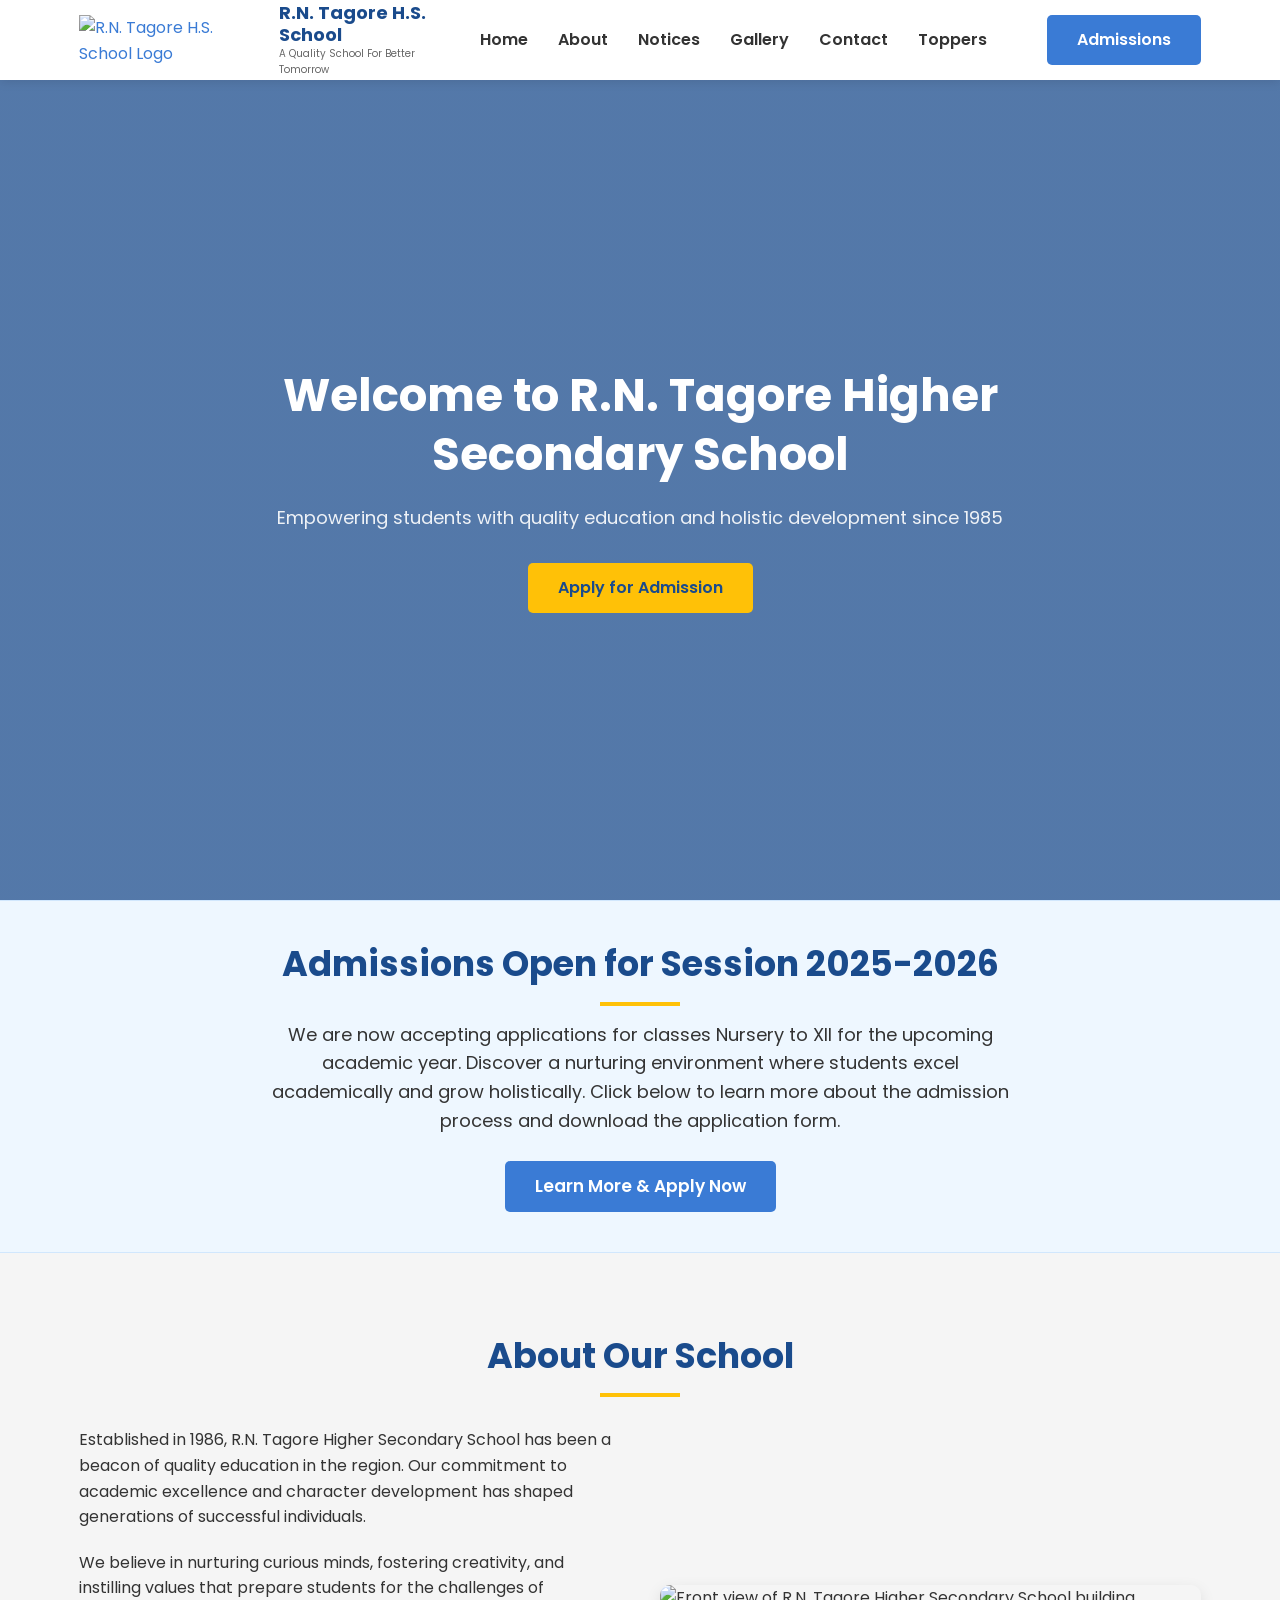
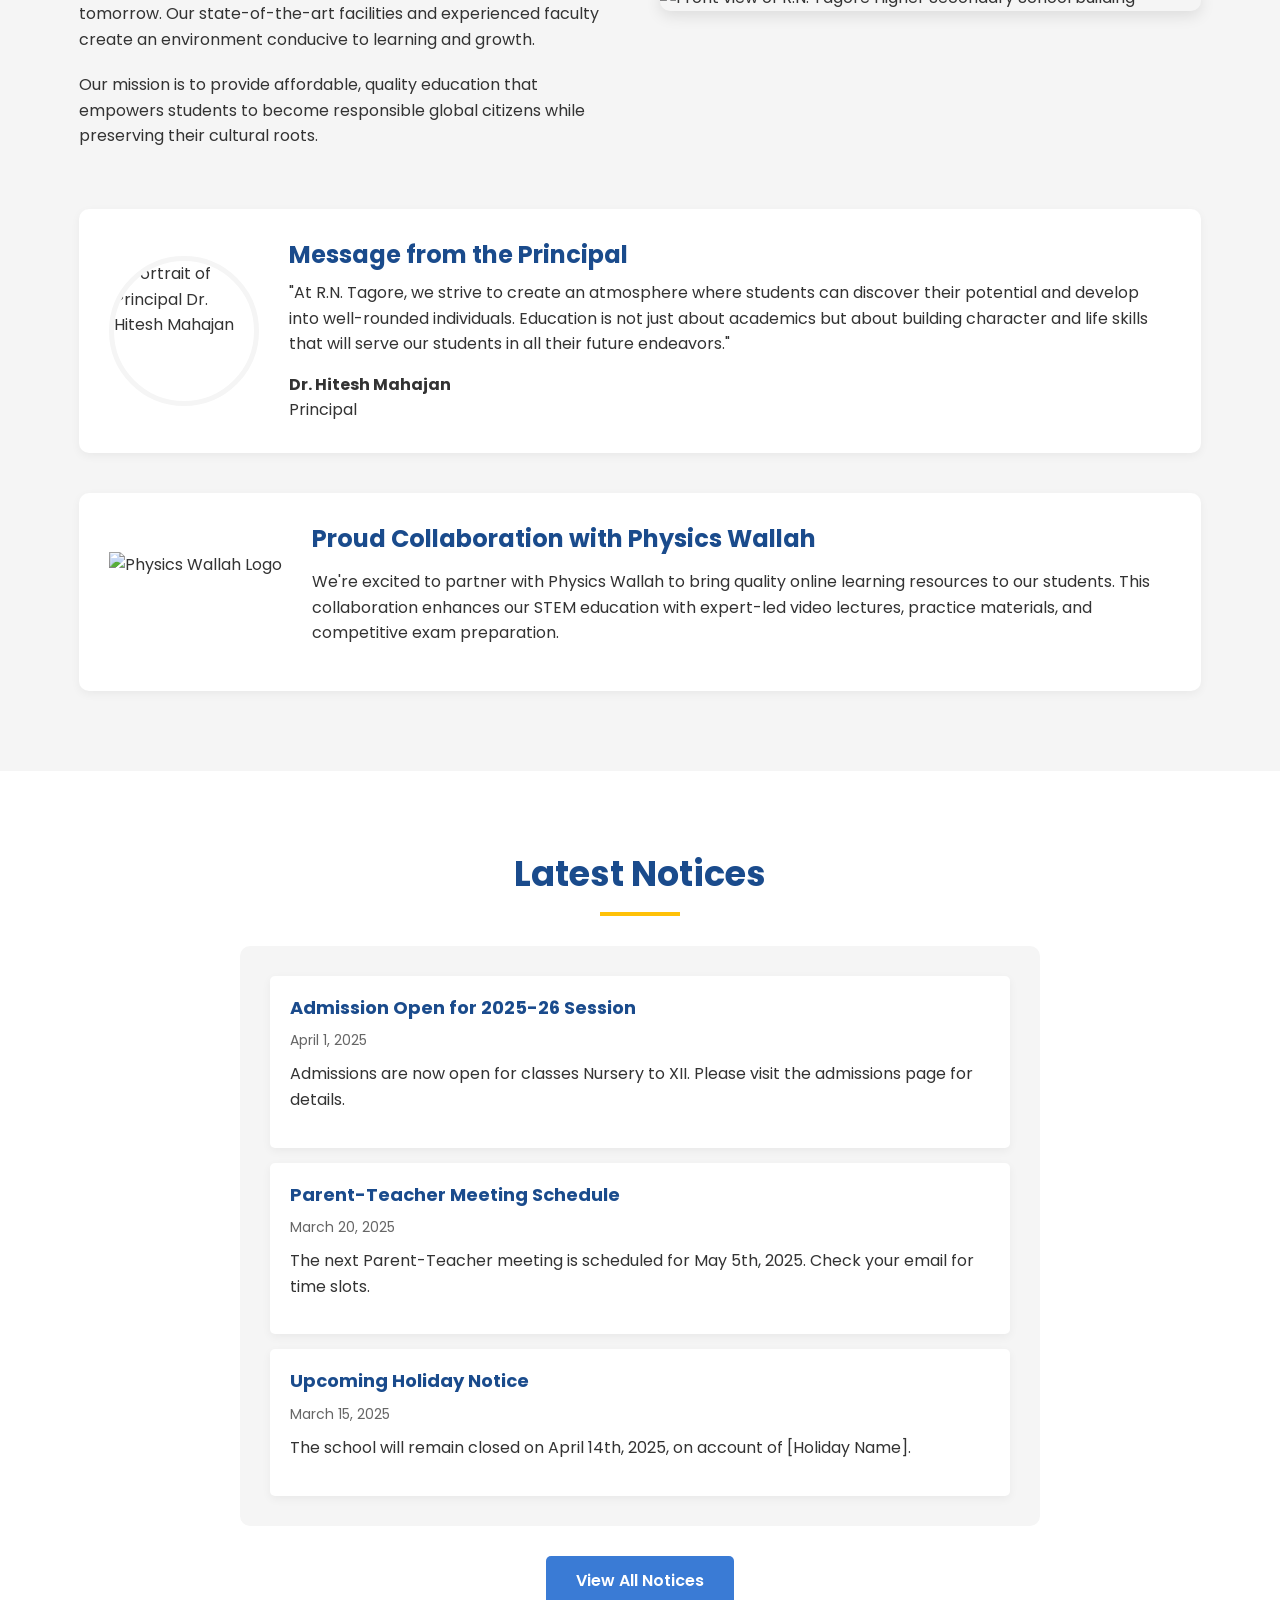
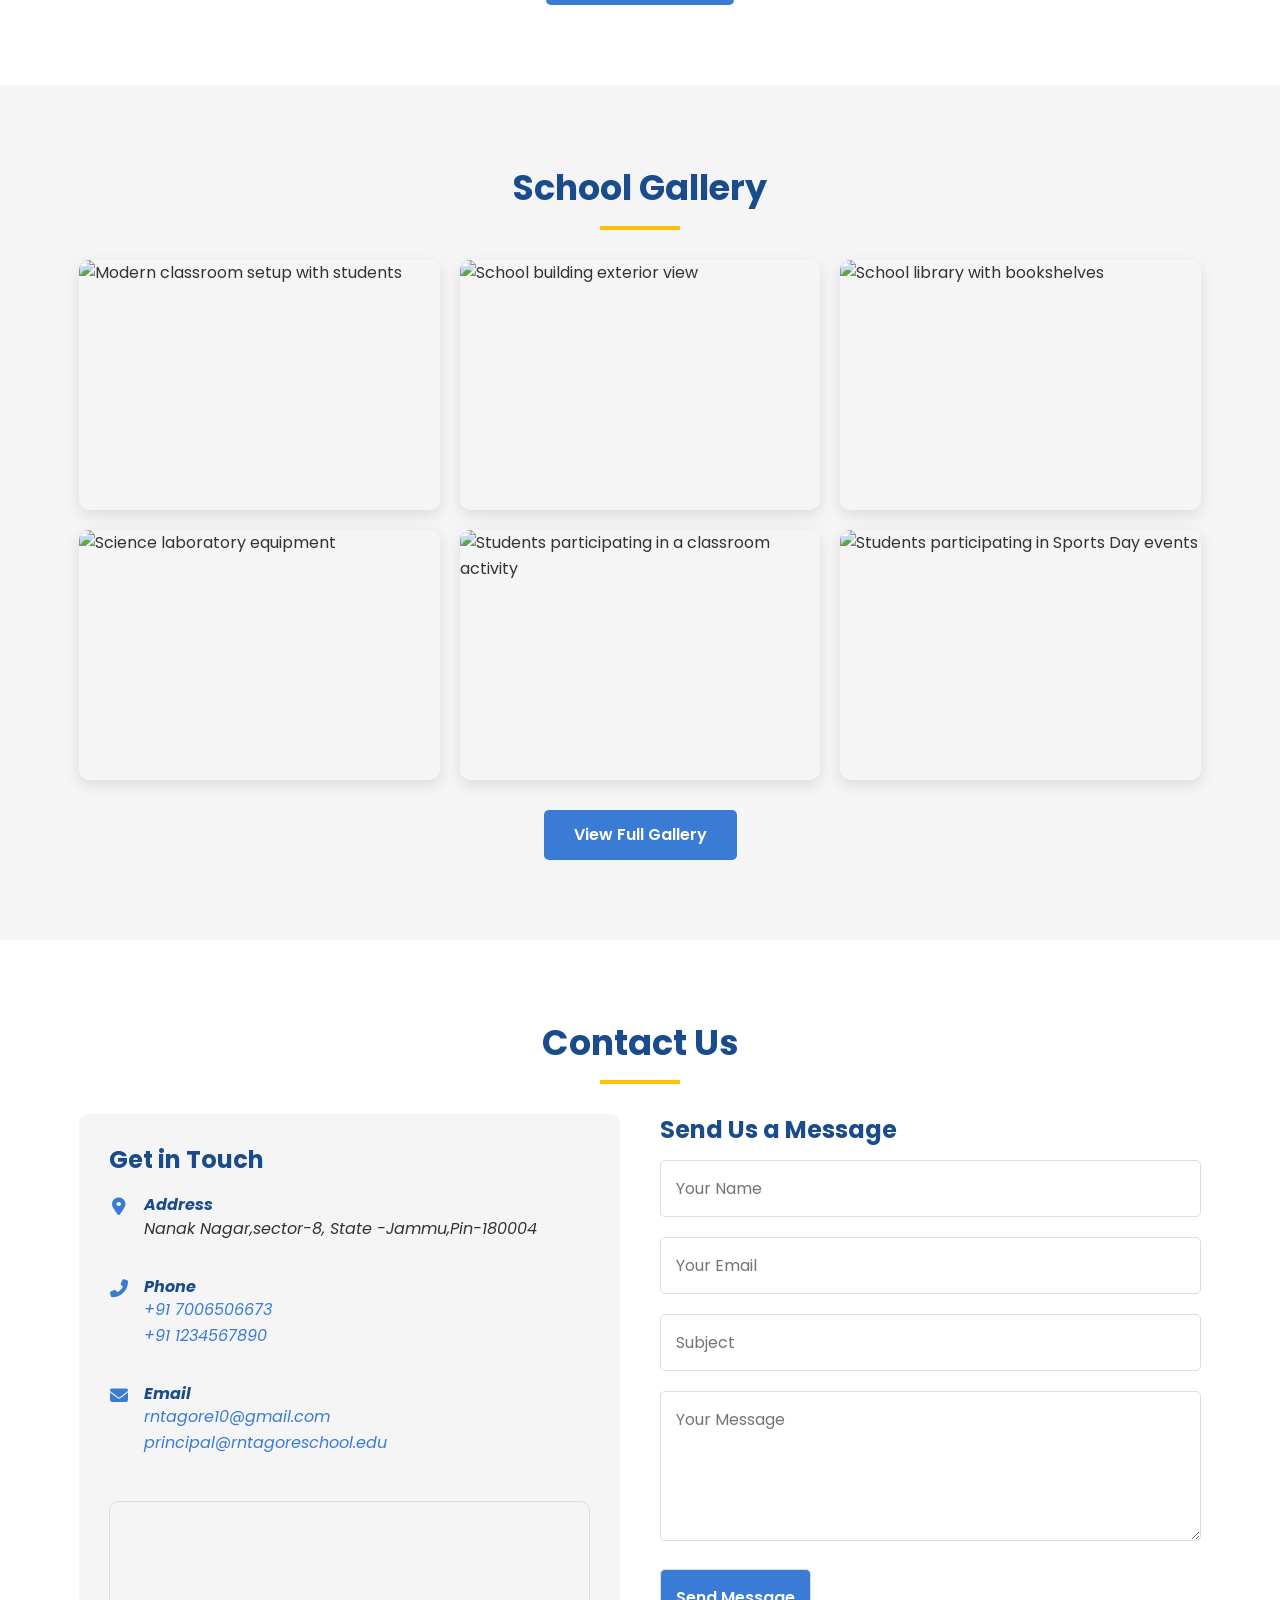
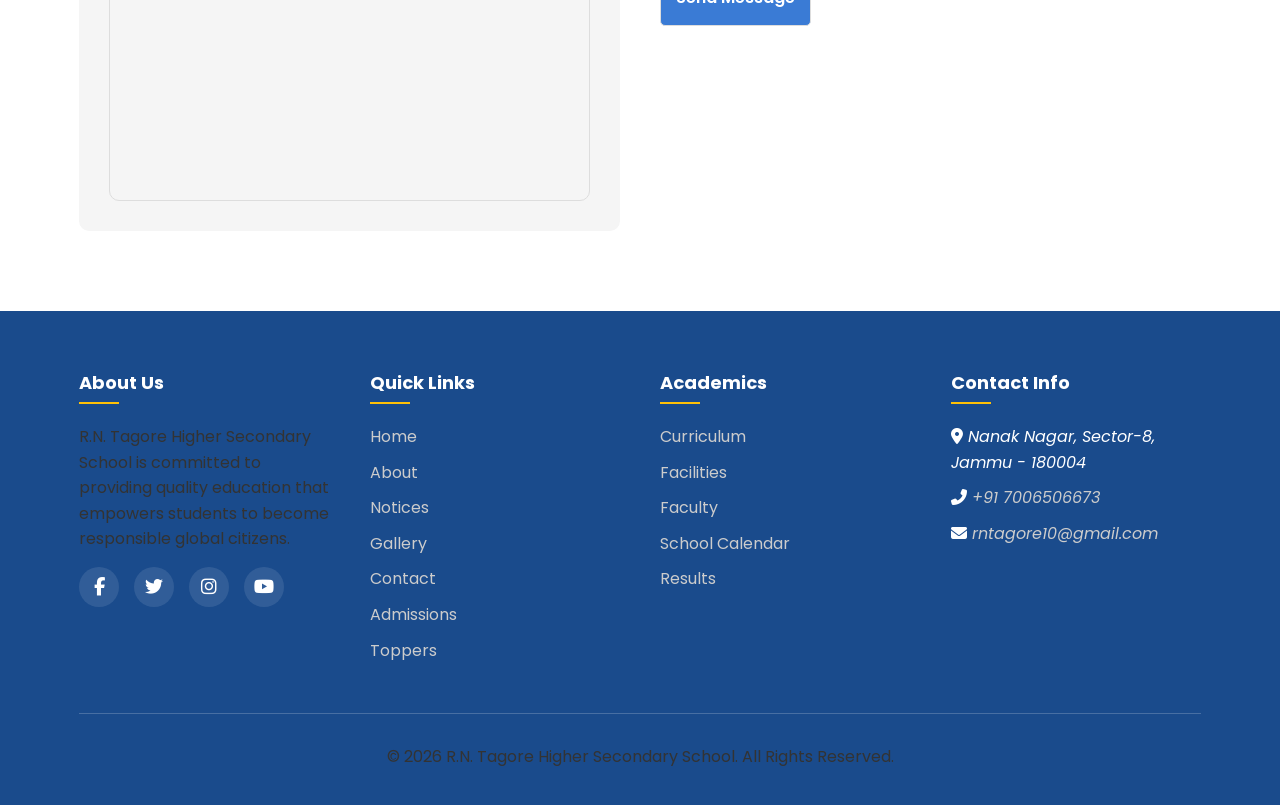
==== index.html @ 805e66be "Add files via upload" ====
<!DOCTYPE html>
<html lang="en">
<head>
    <meta charset="UTF-8">
    <meta name="viewport" content="width=device-width, initial-scale=1.0">
    <title>R.N. Tagore Higher Secondary School</title>
    <link rel="stylesheet" href="https://cdnjs.cloudflare.com/ajax/libs/font-awesome/6.4.0/css/all.min.css">
    <link rel="preconnect" href="https://fonts.googleapis.com">
    <link rel="preconnect" href="https://fonts.gstatic.com" crossorigin>
    <link href="https://fonts.googleapis.com/css2?family=Poppins:wght@400;600;700&display=swap" rel="stylesheet">
    <link rel="stylesheet" href="style.css">
    <link rel="shortcut icon" href="https://media-hosting.imagekit.io/09320f4d0ad84f25/rn%20tagore%20logo%202.o.png?Expires=1838483430&Key-Pair-Id=K2ZIVPTIP2VGHC&Signature=PdGQ1ljtS~a8gpczWKoe9NfKau2eJxP-pzIYO2veq6HGLycqNCPnJjX7n~dYt48BVP34l~kLGS8Hiwzvc75WG-xUyjmW~iCWuvsxVRlITjQirRdiyTeIazn91RwL0tDwMdJ85hxP37gp5d4k2hbjB7IjwJ5Gklgm32tkHiqCxt~4po4s6OlWfRWVdrxSJXkMOaGsi2ulh41KT-ZPPyGVP81lajEutHXlO1OrQeocvDp0nhQnGd-0Yb1peyDDt8SsJUtRY586mYPolBp7jvMSILv2ybMi6dJbvH6WIFO8zEtzDLrSscvsVejXSAGrm~9~EwzW7-EEn-YAmuCwFstZLg__" type="image/x-icon">
    <link rel="apple-touch-icon" href="https://media-hosting.imagekit.io/09320f4d0ad84f25/rn%20tagore%20logo%202.o.png?Expires=1838483430&Key-Pair-Id=K2ZIVPTIP2VGHC&Signature=PdGQ1ljtS~a8gpczWKoe9NfKau2eJxP-pzIYO2veq6HGLycqNCPnJjX7n~dYt48BVP34l~kLGS8Hiwzvc75WG-xUyjmW~iCWuvsxVRlITjQirRdiyTeIazn91RwL0tDwMdJ85hxP37gp5d4k2hbjB7IjwJ5Gklgm32tkHiqCxt~4po4s6OlWfRWVdrxSJXkMOaGsi2ulh41KT-ZPPyGVP81lajEutHXlO1OrQeocvDp0nhQnGd-0Yb1peyDDt8SsJUtRY586mYPolBp7jvMSILv2ybMi6dJbvH6WIFO8zEtzDLrSscvsVejXSAGrm~9~EwzW7-EEn-YAmuCwFstZLg__" sizes="180x180">
    <meta name="theme-color" content="#056fff">
    <meta name="description" content="R.N. Tagore Higher Secondary School - A Quality School For Better Tomorrow. Admissions open for session 2025-2026. Empowering students with quality education and holistic development since 1985.">
    <meta name="keywords" content="R.N. Tagore, Higher Secondary School, Admissions, Education, Quality School, Jammu, Holistic Development">
    <meta name="author" content="R.N. Tagore Higher Secondary School">
    <meta property="og:title" content="R.N. Tagore Higher Secondary School">
    <meta property="og:description" content="A Quality School For Better Tomorrow. Admissions open for session 2025-2026. Empowering students with quality education and holistic development since 1985.">

    <style>
        /* Optional: Add styles for the new admission section here or in style.css */
        .admission-open {
            background-color: #eef7ff; /* Light blue background */
            padding: 4rem 0;
            text-align: center;
            border-top: 1px solid #d1e7fd;
            border-bottom: 1px solid #d1e7fd;
        }
        .admission-open h2 {
            color: var(--primary-blue, #1a4b8c); /* Use CSS variable or fallback */
            margin-bottom: 1.5rem;
        }
        .admission-open p {
            font-size: 1.8rem;
            max-width: 75rem;
            margin-left: auto;
            margin-right: auto;
            margin-bottom: 2.5rem;
            color: #333;
            line-height: 1.6;
        }
        .admission-open .btn {
            /* Style button if needed, inherits from .btn */
            padding: 1.2rem 3rem;
            font-size: 1.7rem;
        }
    </style>
</head>
<body>
    <header class="header">
        <div class="container header-inner">
            <a href="school.html" class="logo" aria-label="R.N. Tagore H.S. School Homepage">
                <img src="https://media-hosting.imagekit.io/09320f4d0ad84f25/rn%20tagore%20logo%202.o.png?Expires=1838483430&Key-Pair-Id=K2ZIVPTIP2VGHC&Signature=PdGQ1ljtS~a8gpczWKoe9NfKau2eJxP-pzIYO2veq6HGLycqNCPnJjX7n~dYt48BVP34l~kLGS8Hiwzvc75WG-xUyjmW~iCWuvsxVRlITjQirRdiyTeIazn91RwL0tDwMdJ85hxP37gp5d4k2hbjB7IjwJ5Gklgm32tkHiqCxt~4po4s6OlWfRWVdrxSJXkMOaGsi2ulh41KT-ZPPyGVP81lajEutHXlO1OrQeocvDp0nhQnGd-0Yb1peyDDt8SsJUtRY586mYPolBp7jvMSILv2ybMi6dJbvH6WIFO8zEtzDLrSscvsVejXSAGrm~9~EwzW7-EEn-YAmuCwFstZLg__" alt="R.N. Tagore H.S. School Logo">
                <div class="logo-text">
                    <h1>R.N. Tagore H.S. School</h1>
                    <p>A Quality School For Better Tomorrow</p>
                </div>
            </a>
            <nav aria-label="Main Navigation">
                 <button class="mobile-menu-btn" id="mobile-menu-btn" aria-label="Toggle Menu" aria-expanded="false" aria-controls="nav-menu">
                     <i class="fas fa-bars"></i>
                 </button>
                 <ul id="nav-menu" role="menu">
                     <li role="none"><a href="index.html" role="menuitem">Home</a></li>
                     <li role="none"><a href="About.html" role="menuitem">About</a></li>
                     <li role="none"><a href="Notic.html" role="menuitem">Notices</a></li>
                     <li role="none"><a href="Gallery.html" role="menuitem">Gallery</a></li>
                     <li role="none"><a href="contact.html" role="menuitem">Contact</a></li>
                     <li role="none"><a href="topper.html" role="menuitem">Toppers</a></li>
                     <li role="none" class="nav-btn-li"><a href="Admission .html" class="btn nav-btn" role="menuitem">Admissions</a></li>
                     <li role="none" class="mobile-nav-btn" style="display: none;"><a href="Admission .html" class="btn" role="menuitem">Admissions</a></li>
                 </ul>
            </nav>
        </div>
    </header>

    <main>

        <section class="hero section" id="home">
             <div class="hero-content container">
                 <h1>Welcome to R.N. Tagore Higher Secondary School</h1>
                 <p>Empowering students with quality education and holistic development since 1985</p>
                  <a href="Admission .html" class="btn" style="background-color: #ffc107; color: #1a4b8c;">Apply for Admission</a>
             </div>
        </section>

        <section class="admission-open section" id="admission-info">
            <div class="container">
                <h2>Admissions Open for Session 2025-2026</h2>
                <p>
                    We are now accepting applications for classes Nursery to XII for the upcoming academic year. Discover a nurturing environment where students excel academically and grow holistically. Click below to learn more about the admission process and download the application form.
                </p>
                <a href="Admission .html" class="btn">Learn More & Apply Now</a>
                </div>
        </section>
        <section class="about section" id="about">
            <div class="container">
                <h2>About Our School</h2>
                <div class="about-content">
                    <div class="about-text">
                        <p>Established in 1986, R.N. Tagore Higher Secondary School has been a beacon of quality education in the region. Our commitment to academic excellence and character development has shaped generations of successful individuals.</p>
                        <p>We believe in nurturing curious minds, fostering creativity, and instilling values that prepare students for the challenges of tomorrow. Our state-of-the-art facilities and experienced faculty create an environment conducive to learning and growth.</p>
                        <p>Our mission is to provide affordable, quality education that empowers students to become responsible global citizens while preserving their cultural roots.</p>
                    </div>
                    <div class="about-img">
                        <img src="https://scontent.fixj2-1.fna.fbcdn.net/v/t39.30808-6/483104336_1114419983817939_3435804460071318655_n.jpg?stp=dst-jpg_s600x600_tt6&_nc_cat=102&ccb=1-7&_nc_sid=833d8c&_nc_ohc=cGc4rC9KohIQ7kNvwGADAEe&_nc_oc=AdmpGkrQ5PfLoS6A8ha25FYiG3PDd3fk3WmKyo0Sv-jBA2kG-tqdJdwT5iC4m8WQ-bw&_nc_zt=23&_nc_ht=scontent.fixj2-1.fna&_nc_gid=b7K9XSJowANbKHLiNJYMOA&oh=00_AYHm-GEyw32D2Hf8Clfulq0yeqpMEaP43JS8anvZfRUn8Q&oe=67F751EE" alt="Front view of R.N. Tagore Higher Secondary School building">
                    </div>
                </div>

                <div class="principal">
                     <figure class="principal-img">
                         <img src="https://media-hosting.imagekit.io/cd9d510130dd40fa/hitesh%20sir.png?Expires=1838483843&Key-Pair-Id=K2ZIVPTIP2VGHC&Signature=E4Hi24zZyn~[base64]~3dLljfXAxJOHODx4Z8Sgy3ub4IS7smRj3r9Ybb~HjMAxMawrkfBvfAA__" alt="Portrait of Principal Dr. Hitesh Mahajan">
                         </figure>
                    <div class="principal-info"> <h3>Message from the Principal</h3>
                         <blockquote> <p>"At R.N. Tagore, we strive to create an atmosphere where students can discover their potential and develop into well-rounded individuals. Education is not just about academics but about building character and life skills that will serve our students in all their future endeavors."</p>
                         </blockquote>
                         <figcaption> <strong>Dr. Hitesh Mahajan</strong><br>Principal
                         </figcaption>
                    </div>
                </div>

                <div class="physics-wallah">
                     <img src="https://media-hosting.imagekit.io/f8b75d3a9c3b49ff/pw.jpg?Expires=1838484150&Key-Pair-Id=K2ZIVPTIP2VGHC&Signature=KBSxvQHs19vLVpVz2y9b5Zk6Y9tCtsXs73JeCCRtzrAMElBF9Q8Yn2tZudwVyrILVB1bsyKPvkADmmlqO1icnNdSoJZtwMcobSmKA3wu-2izZjiR~ns8yCreproNmUTFAqF0KhTFck0Rn8XRRDjqGDZJWMjJg6XKJ92fvbam0tlvOp0GUjb~Xdyxk97GkW2E4aWyk7dVeT7Xx-MFtQzWPWxBZhTdSsl-oZnMLIrqM5jh5kWjkiA2UCgGI~BZ0nCIBZmBX~nbeCiCnJRDB15aD1YEyinaLzVkocRPfuwYC69JkvNNZ61yvTw0PuMMx78pKwplLkNHdUtSf2SoX~BBvw__" alt="Physics Wallah Logo">
                     <div class="pw-info"> <h3>Proud Collaboration with Physics Wallah</h3>
                         <p>We're excited to partner with Physics Wallah to bring quality online learning resources to our students. This collaboration enhances our STEM education with expert-led video lectures, practice materials, and competitive exam preparation.</p>
                     </div>
                </div>
            </div>
        </section>

        <section class="notices section" id="notices">
            <div class="container">
                <h2>Latest Notices</h2>
                <div class="notice-board">
                    <article class="notice-item">
                        <h3>Admission Open for 2025-26 Session</h3>
                        <time class="date" datetime="2025-04-01">April 1, 2025</time> <p>Admissions are now open for classes Nursery to XII. Please visit the admissions page for details.</p>
                    </article>
                    <article class="notice-item">
                        <h3>Parent-Teacher Meeting Schedule</h3>
                         <time class="date" datetime="2025-03-20">March 20, 2025</time> <p>The next Parent-Teacher meeting is scheduled for May 5th, 2025. Check your email for time slots.</p>
                    </article>
                    <article class="notice-item">
                        <h3>Upcoming Holiday Notice</h3>
                         <time class="date" datetime="2025-03-15">March 15, 2025</time> <p>The school will remain closed on April 14th, 2025, on account of [Holiday Name].</p> </article>
                </div>
                <div class="view-all">
                    <a href="Notic.html" class="btn">View All Notices</a>
                </div>
            </div>
        </section>

        <section class="gallery section" id="gallery">
            <div class="container">
                <h2>School Gallery</h2>
                <div class="gallery-grid">
                     <div class="gallery-item" data-src="https://scontent.fixj2-1.fna.fbcdn.net/v/t39.30808-6/486564548_1122972119629392_3543986199861524040_n.jpg?_nc_cat=111&ccb=1-7&_nc_sid=833d8c&_nc_ohc=MUcYwJZ0ahcQ7kNvwFezFek&_nc_oc=AdnZLSloa0B5boGGuGWoOcfq9xZiCuFWm6B0IP7s4-q2OHqzGQHjJU7mZMs-1xjyjWU&_nc_zt=23&_nc_ht=scontent.fixj2-1.fna&_nc_gid=7W-rXsn9P8x7UZTbmLSHOA&oh=00_AYHLN8n3tuMPx19HY7q_tj17KM0PtnohXB3zMSDwzuR1yQ&oe=67F7506D"> <img src="https://scontent.fixj2-1.fna.fbcdn.net/v/t39.30808-6/486564548_1122972119629392_3543986199861524040_n.jpg?_nc_cat=111&ccb=1-7&_nc_sid=833d8c&_nc_ohc=MUcYwJZ0ahcQ7kNvwFezFek&_nc_oc=AdnZLSloa0B5boGGuGWoOcfq9xZiCuFWm6B0IP7s4-q2OHqzGQHjJU7mZMs-1xjyjWU&_nc_zt=23&_nc_ht=scontent.fixj2-1.fna&_nc_gid=7W-rXsn9P8x7UZTbmLSHOA&oh=00_AYHLN8n3tuMPx19HY7q_tj17KM0PtnohXB3zMSDwzuR1yQ&oe=67F7506D" alt="Modern classroom setup with students">
                         <div class="overlay">
                             <i class="fas fa-search-plus" aria-hidden="true"></i>
                         </div>
                     </div>
                      <div class="gallery-item" data-src="https://scontent.fixj2-1.fna.fbcdn.net/v/t39.30808-6/483102541_1114424117150859_2501377575143789924_n.jpg?stp=cp6_dst-jpg_s600x600_tt6&_nc_cat=107&ccb=1-7&_nc_sid=833d8c&_nc_ohc=ZlG4NXG7g3cQ7kNvwFHtzEW&_nc_oc=AdmyoV0RHPvu2gJglE_rCkKFtdGIQX8uh1RfcD009m4zA2FJFI_AU5Zuhy6Tut6I73U&_nc_zt=23&_nc_ht=scontent.fixj2-1.fna&_nc_gid=YgJGyr374v4PpTzZA50asQ&oh=00_AYH3Quvo04W2BP8KeObLfkN9fXK48f158o8BZ1aR6BvRog&oe=67F72E75">
                         <img src="https://scontent.fixj2-1.fna.fbcdn.net/v/t39.30808-6/483102541_1114424117150859_2501377575143789924_n.jpg?stp=cp6_dst-jpg_s600x600_tt6&_nc_cat=107&ccb=1-7&_nc_sid=833d8c&_nc_ohc=ZlG4NXG7g3cQ7kNvwFHtzEW&_nc_oc=AdmyoV0RHPvu2gJglE_rCkKFtdGIQX8uh1RfcD009m4zA2FJFI_AU5Zuhy6Tut6I73U&_nc_zt=23&_nc_ht=scontent.fixj2-1.fna&_nc_gid=YgJGyr374v4PpTzZA50asQ&oh=00_AYH3Quvo04W2BP8KeObLfkN9fXK48f158o8BZ1aR6BvRog&oe=67F72E75" alt="School building exterior view">
                         <div class="overlay">
                             <i class="fas fa-search-plus" aria-hidden="true"></i>
                         </div>
                     </div>
                      <div class="gallery-item" data-src="https://scontent.fixj2-1.fna.fbcdn.net/v/t39.30808-6/484338523_1114420750484529_5839870191607933698_n.jpg?stp=dst-jpg_s600x600_tt6&_nc_cat=108&ccb=1-7&_nc_sid=833d8c&_nc_ohc=kHuQE8SFLNQQ7kNvwF6EKMc&_nc_oc=AdnFbTmcyT7p84YRkeaVjfxF4FzeBO1GUKCmjqtt4cCP66aiWGWXSZ0d5b6IVX8qA-I&_nc_zt=23&_nc_ht=scontent.fixj2-1.fna&_nc_gid=J2Hof4mQzANeX3ZGflmcew&oh=00_AYGMrcIn0mKPysCEm7RcjSnSCK4EG2nwiLWXMq7dFNdf9Q&oe=67F7295E">
                         <img src="https://scontent.fixj2-1.fna.fbcdn.net/v/t39.30808-6/484338523_1114420750484529_5839870191607933698_n.jpg?stp=dst-jpg_s600x600_tt6&_nc_cat=108&ccb=1-7&_nc_sid=833d8c&_nc_ohc=kHuQE8SFLNQQ7kNvwF6EKMc&_nc_oc=AdnFbTmcyT7p84YRkeaVjfxF4FzeBO1GUKCmjqtt4cCP66aiWGWXSZ0d5b6IVX8qA-I&_nc_zt=23&_nc_ht=scontent.fixj2-1.fna&_nc_gid=J2Hof4mQzANeX3ZGflmcew&oh=00_AYGMrcIn0mKPysCEm7RcjSnSCK4EG2nwiLWXMq7dFNdf9Q&oe=67F7295E" alt="School library with bookshelves">
                         <div class="overlay">
                             <i class="fas fa-search-plus" aria-hidden="true"></i>
                         </div>
                     </div>
                     <div class="gallery-item" data-src="https://scontent.fixj2-1.fna.fbcdn.net/v/t39.30808-6/484168166_1114254060501198_3825221764161098391_n.jpg?stp=dst-jpg_s600x600_tt6&_nc_cat=100&ccb=1-7&_nc_sid=833d8c&_nc_ohc=MvjpizgZ9IEQ7kNvwHGIcgk&_nc_oc=AdluNUowBNOa3zPTEWgmT0rmeuCeUau4cOy8araOMTmb8CU6nETiuHZjNxW5cBVeVeI&_nc_zt=23&_nc_ht=scontent.fixj2-1.fna&_nc_gid=b7K9XSJowANbKHLiNJYMOA&oh=00_AYHYZzJGXb0ZOfGKTlqw9C0X_s9_0_moiztyEQRubrgTEA&oe=67F74D08">
                         <img src="https://scontent.fixj2-1.fna.fbcdn.net/v/t39.30808-6/484168166_1114254060501198_3825221764161098391_n.jpg?stp=dst-jpg_s600x600_tt6&_nc_cat=100&ccb=1-7&_nc_sid=833d8c&_nc_ohc=MvjpizgZ9IEQ7kNvwHGIcgk&_nc_oc=AdluNUowBNOa3zPTEWgmT0rmeuCeUau4cOy8araOMTmb8CU6nETiuHZjNxW5cBVeVeI&_nc_zt=23&_nc_ht=scontent.fixj2-1.fna&_nc_gid=b7K9XSJowANbKHLiNJYMOA&oh=00_AYHYZzJGXb0ZOfGKTlqw9C0X_s9_0_moiztyEQRubrgTEA&oe=67F74D08" alt="Science laboratory equipment">
                         <div class="overlay">
                             <i class="fas fa-search-plus" aria-hidden="true"></i>
                         </div>
                     </div>
                     <div class="gallery-item" data-src="https://scontent.fixj2-1.fna.fbcdn.net/v/t39.30808-6/482359092_1113455753914362_8463800513410586688_n.jpg?stp=dst-jpg_s600x600_tt6&_nc_cat=105&ccb=1-7&_nc_sid=833d8c&_nc_ohc=HoHkC0o9oiAQ7kNvwEccdAD&_nc_oc=AdnIDiIeef4umAH5z5jOrl3b7z4ejLz-tW4oftXuWHkKkbzddE5ZT4OmJvdNgs0A0sg&_nc_zt=23&_nc_ht=scontent.fixj2-1.fna&_nc_gid=67lCitb2XxR8MFN720Z0OQ&oh=00_AYE99cLeI94Xks7YCdzyViRvlyLt9uw1kDsfOzTtyvzPEA&oe=67F73C4A">
                         <img src="https://scontent.fixj2-1.fna.fbcdn.net/v/t39.30808-6/482359092_1113455753914362_8463800513410586688_n.jpg?stp=dst-jpg_s600x600_tt6&_nc_cat=105&ccb=1-7&_nc_sid=833d8c&_nc_ohc=HoHkC0o9oiAQ7kNvwEccdAD&_nc_oc=AdnIDiIeef4umAH5z5jOrl3b7z4ejLz-tW4oftXuWHkKkbzddE5ZT4OmJvdNgs0A0sg&_nc_zt=23&_nc_ht=scontent.fixj2-1.fna&_nc_gid=67lCitb2XxR8MFN720Z0OQ&oh=00_AYE99cLeI94Xks7YCdzyViRvlyLt9uw1kDsfOzTtyvzPEA&oe=67F73C4A" alt="Students participating in a classroom activity">
                         <div class="overlay">
                             <i class="fas fa-search-plus" aria-hidden="true"></i>
                         </div>
                     </div>
                     <div class="gallery-item" data-src="https://scontent.fixj2-1.fna.fbcdn.net/v/t39.30808-6/483486193_1113283087264962_4788388131383733214_n.jpg?stp=dst-jpg_s600x600_tt6&_nc_cat=100&ccb=1-7&_nc_sid=833d8c&_nc_ohc=yqnd7AHZ4OQQ7kNvwG0zjm_&_nc_oc=AdldWYo2QyS6S0woZIHtoZwI9gaijkQmzPe3IpnKtR0IcEOdDQ5oyZTuvp8SE8DStbg&_nc_zt=23&_nc_ht=scontent.fixj2-1.fna&_nc_gid=Th7NFCBp6KLE9LEhG87b9g&oh=00_AYFn1udsWZoSwSd4HI573ynYlhFaykOE3kS4ADEklGZ-KQ&oe=67F72A7E">
                         <img src="https://scontent.fixj2-1.fna.fbcdn.net/v/t39.30808-6/483486193_1113283087264962_4788388131383733214_n.jpg?stp=dst-jpg_s600x600_tt6&_nc_cat=100&ccb=1-7&_nc_sid=833d8c&_nc_ohc=yqnd7AHZ4OQQ7kNvwG0zjm_&_nc_oc=AdldWYo2QyS6S0woZIHtoZwI9gaijkQmzPe3IpnKtR0IcEOdDQ5oyZTuvp8SE8DStbg&_nc_zt=23&_nc_ht=scontent.fixj2-1.fna&_nc_gid=Th7NFCBp6KLE9LEhG87b9g&oh=00_AYFn1udsWZoSwSd4HI573ynYlhFaykOE3kS4ADEklGZ-KQ&oe=67F72A7E" alt="Students participating in Sports Day events">
                         <div class="overlay">
                             <i class="fas fa-search-plus" aria-hidden="true"></i>
                         </div>
                     </div>
                </div>
                 <div class="view-all" style="margin-top: 3rem;"> <a href="Gallery.html" class="btn">View Full Gallery</a>
                </div>
            </div>
        </section>

        <div class="lightbox" id="lightbox" role="dialog" aria-modal="true" aria-hidden="true">
            <button class="lightbox-close" id="lightbox-close" aria-label="Close lightbox">
                <i class="fa-solid fa-xmark"></i> </button>
            <img id="lightbox-img" src="" alt="Enlarged gallery image">
        </div>

        <section class="contact section" id="contact">
            <div class="container">
                <h2>Contact Us</h2>
                <div class="contact-container">
                    <div class="contact-info">
                        <h3>Get in Touch</h3>
                        <address class="contact-details"> <div class="contact-item">
                             <i class="fas fa-map-marker-alt" aria-hidden="true"></i>
                             <div>
                                 <h4>Address</h4>
                                 <p>Nanak Nagar,sector-8, State -Jammu,Pin-180004</p>
                             </div>
                         </div>
                         <div class="contact-item">
                             <i class="fas fa-phone-alt" aria-hidden="true"></i>
                             <div>
                                 <h4>Phone</h4>
                                 <p><a href="tel:+917006506673">+91 7006506673</a><br><a href="tel:+911234567890">+91 1234567890</a></p>
                             </div>
                         </div>
                         <div class="contact-item">
                             <i class="fas fa-envelope" aria-hidden="true"></i>
                             <div>
                                 <h4>Email</h4>
                                  <p><a href="mailto:rntagore10@gmail.com">rntagore10@gmail.com</a><br><a href="mailto:principal@rntagoreschool.edu">principal@rntagoreschool.edu</a></p>
                             </div>
                         </div>
                        </address>
                         <div class="map">
                              <iframe
                                 src="https://www.google.com/maps/embed?pb=!1m18!1m12!1m3!1d3366.985960708798!2d74.87011471517665!3d32.69047038107555!2m3!1f0!2f0!3f0!3m2!1i1024!2i768!4f13.1!3m3!1m2!1s0x391e83f2344b8c1f%3A0x9f6d4ba592b8e5d8!2sRN%20Tagore%20Higher%20Secondary%20School!5e0!3m2!1sen!2sin!4v1678888888888!5m2!1sen!2sin" width="100%" height="300" style="border:0;"
                                 allowfullscreen=""
                                 loading="lazy"
                                 title="Location of R.N. Tagore H.S. School on Google Maps"
                                 referrerpolicy="no-referrer-when-downgrade">
                             </iframe>
                          </div>
                    </div>
                    <div class="contact-form">
                        <h3>Send Us a Message</h3>
                        <form id="contactForm" action="/path-to-your-form-handler" method="POST">
                             <div class="form-group">
                                 <label for="name" class="sr-only">Your Name</label>
                                 <input type="text" id="name" name="name" placeholder="Your Name" required>
                             </div>
                             <div class="form-group">
                                 <label for="email" class="sr-only">Your Email</label>
                                 <input type="email" id="email" name="email" placeholder="Your Email" required>
                             </div>
                             <div class="form-group">
                                 <label for="subject" class="sr-only">Subject</label>
                                 <input type="text" id="subject" name="subject" placeholder="Subject">
                             </div>
                             <div class="form-group">
                                  <label for="message" class="sr-only">Your Message</label>
                                 <textarea id="message" name="message" placeholder="Your Message" required></textarea>
                             </div>
                             <button type="submit" class="btn">Send Message</button>
                        </form>
                    </div>
                </div>
            </div>
        </section>

    </main>

    <footer>
        <div class="container">
            <div class="footer-content">
                 <div class="footer-column">
                     <h3>About Us</h3>
                     <p>R.N. Tagore Higher Secondary School is committed to providing quality education that empowers students to become responsible global citizens.</p>
                     <div class="social-links">
                         <a href="#" target="_blank" rel="noopener noreferrer" aria-label="Visit our Facebook page"><i class="fab fa-facebook-f" aria-hidden="true"></i></a>
                         <a href="#" target="_blank" rel="noopener noreferrer" aria-label="Visit our Twitter profile"><i class="fab fa-twitter" aria-hidden="true"></i></a>
                         <a href="#" target="_blank" rel="noopener noreferrer" aria-label="Visit our Instagram profile"><i class="fab fa-instagram" aria-hidden="true"></i></a>
                         <a href="#" target="_blank" rel="noopener noreferrer" aria-label="Visit our YouTube channel"><i class="fab fa-youtube" aria-hidden="true"></i></a>
                     </div>
                 </div>
                 <div class="footer-column">
                     <h3>Quick Links</h3>
                     <ul>
                         <li><a href="#home">Home</a></li>
                         <li><a href="#about">About</a></li>
                         <li><a href="#notices">Notices</a></li>
                         <li><a href="#gallery">Gallery</a></li>
                         <li><a href="#contact">Contact</a></li>
                          <li><a href="Admission .html">Admissions</a></li> <li><a href="topper.html">Toppers</a></li> </ul>
                 </div>
                 <div class="footer-column">
                     <h3>Academics</h3>
                     <ul>
                         <li><a href="#">Curriculum</a></li>
                         <li><a href="#">Facilities</a></li>
                         <li><a href="#">Faculty</a></li>
                         <li><a href="#">School Calendar</a></li>
                         <li><a href="results.html">Results</a></li> </ul>
                 </div>
                 <div class="footer-column">
                     <h3>Contact Info</h3>
                     <address>
                         <ul>
                              <li><i class="fas fa-map-marker-alt" aria-hidden="true"></i> Nanak Nagar, Sector-8, Jammu - 180004</li> <li><i class="fas fa-phone-alt" aria-hidden="true"></i> <a href="tel:+917006506673">+91 7006506673</a></li> <li><i class="fas fa-envelope" aria-hidden="true"></i> <a href="mailto:rntagore10@gmail.com">rntagore10@gmail.com</a></li> </ul>
                     </address>
                 </div>
            </div>
            <div class="copyright">
                 <p>© <span id="current-year">2025</span> R.N. Tagore Higher Secondary School. All Rights Reserved.</p>
            </div>
        </div>
    </footer>

    <button class="back-to-top" id="backToTop" aria-label="Back to top">
        <i class="fas fa-arrow-up" aria-hidden="true"></i>
    </button>

    <script src="first.js"></script>
    <script>
        // Ensure copyright year is updated
        document.getElementById('current-year').textContent = new Date().getFullYear();
    </script>
</body>
</html>
---- style.css ----
/* ===== Global Styles & Variables ===== */
:root {
    --primary-blue: #1a4b8c;
    --secondary-blue: #3a7bd5;
    --white: #ffffff;
    --light-gray: #f5f5f5;
    --dark-gray: #333333;
    --accent-yellow: #ffc107;
    --box-shadow: 0 5px 15px rgba(0, 0, 0, 0.1);
    --box-shadow-light: 0 3px 10px rgba(0, 0, 0, 0.05);
    --transition: all 0.3s ease-in-out;
    --border-radius: 0.5rem; /* Consistent border radius */
    --border-radius-lg: 1rem;
}

* {
    margin: 0;
    padding: 0;
    box-sizing: border-box;
}

html {
    font-size: 62.5%; /* 1rem = 10px (assuming default browser font size is 16px) */
    scroll-behavior: smooth;
}

body {
    font-family: 'Poppins', 'Segoe UI', Tahoma, Geneva, Verdana, sans-serif;
    line-height: 1.6;
    color: var(--dark-gray);
    background-color: var(--white);
    font-size: 1.6rem; /* Default body font size (16px) */
    overflow-x: hidden; /* Prevent horizontal scroll */
}

/* ===== Layout & Container ===== */
.container {
    width: 90%;
    max-width: 120rem; /* 1200px */
    margin: 0 auto;
    padding: 0 1.5rem; /* Consistent horizontal padding */
}

.section {
    padding: 8rem 0;
}

/* ===== Typography ===== */
h1, h2, h3, h4, h5, h6 {
    line-height: 1.3;
    font-weight: 700;
    color: var(--primary-blue);
}

h1 {
    font-size: clamp(3rem, 5vw, 4.5rem); /* Responsive font size */
    margin-bottom: 2rem;
}

h2 {
    font-size: clamp(2.8rem, 4vw, 3.5rem);
    margin-bottom: 3rem;
    text-align: center;
    position: relative;
}

/* Underline for Section Titles */
h2::after {
    content: '';
    display: block;
    width: 8rem; /* 80px */
    height: 0.4rem; /* 4px */
    background: var(--accent-yellow);
    margin: 1.5rem auto 0;
}

h3 {
    font-size: 2.4rem;
    margin-bottom: 1.5rem;
}

p {
    margin-bottom: 1.5rem;
    font-size: 1.6rem; /* Explicitly set base paragraph size */
    color: var(--dark-gray); /* Ensure consistent paragraph color */
}

a {
    color: var(--secondary-blue);
    text-decoration: none;
    transition: var(--transition);
}

a:hover {
    color: var(--primary-blue);
}

/* Basic focus style for accessibility */
a:focus-visible,
button:focus-visible,
input:focus-visible,
textarea:focus-visible {
    outline: 2px solid var(--secondary-blue);
    outline-offset: 2px;
    box-shadow: none; /* Override potential conflicting shadows */
}


/* ===== Buttons ===== */
.btn {
    display: inline-block;
    padding: 1.2rem 3rem;
    background: var(--secondary-blue);
    color: var(--white);
    border: none;
    border-radius: var(--border-radius);
    font-weight: 600;
    font-size: 1.6rem;
    text-decoration: none;
    cursor: pointer;
    transition: var(--transition);
    text-align: center;
}

.btn:hover,
.btn:focus {
    background: var(--primary-blue);
    transform: translateY(-3px);
    box-shadow: var(--box-shadow);
}

/* ===== Header & Navigation ===== */
.header {
    position: fixed;
    top: 0;
    left: 0;
    width: 100%;
    z-index: 1000;
    background: rgba(255, 255, 255, 0.98);
    box-shadow: 0 2px 10px rgba(0, 0, 0, 0.1);
    transition: var(--transition);
    height: 8rem; /* Fixed header height */
}

.header-inner {
    display: flex;
    justify-content: space-between;
    align-items: center;
    height: 100%; /* Take full height of .header */
}

.logo {
    display: flex;
    align-items: center;
    text-decoration: none; /* Ensure logo link has no underline */
}

.logo img {
    height: 5rem; /* 50px */
    margin-right: 1.5rem;
}

.logo-text h1 {
    font-size: 1.8rem;
    color: var(--primary-blue);
    margin: 0;
    line-height: 1.2;
}

.logo-text p {
    font-size: 1rem; /* 10px */
    color: #666;
    margin: 0;
}

nav {
    display: flex;
    align-items: center;
}

nav ul {
    display: flex;
    list-style: none;
    align-items: center; /* Align items vertically */
}

nav ul li {
    margin-left: 3rem; /* 30px */
}

nav ul li a {
    color: var(--dark-gray);
    font-weight: 600;
    font-size: 1.6rem;
    position: relative;
    padding-bottom: 0.5rem; /* Space for underline */
}

/* Underline animation for nav links */
nav ul li a::after {
    content: '';
    position: absolute;
    width: 0;
    height: 2px;
    background: var(--secondary-blue);
    bottom: 0;
    left: 0;
    transition: width 0.3s ease-in-out;
}

nav ul li a:hover::after,
nav ul li a:focus::after {
    width: 100%;
}

nav ul li a:hover,
nav ul li a:focus {
    color: var(--secondary-blue);
}

.nav-btn {
    margin-left: 3rem; /* Space between nav items and button */
}

.mobile-menu-btn {
    display: none; /* Hidden by default */
    font-size: 2.5rem;
    cursor: pointer;
    color: var(--primary-blue);
    background: none;
    border: none;
    padding: 0.5rem; /* Add some padding for easier clicking */
}

/* ===== Hero Section ===== */
.hero {
    min-height: calc(100vh - 8rem); /* Full viewport height minus header */
    display: flex;
    align-items: center;
    justify-content: center; /* Center content horizontally */
    text-align: center;
    color: var(--white);
    /* Ensure background image URL is correct and accessible */
    background:
        linear-gradient(rgba(26, 75, 140, 0.75), rgba(26, 75, 140, 0.75)),
        url('https://scontent.fixj2-1.fna.fbcdn.net/v/t39.30808-6/484168166_1114254060501198_3825221764161098391_n.jpg?stp=dst-jpg_s600x600_tt6&_nc_cat=100&ccb=1-7&_nc_sid=833d8c&_nc_ohc=MvjpizgZ9IEQ7kNvwHGIcgk&_nc_oc=AdluNUowBNOa3zPTEWgmT0rmeuCeUau4cOy8araOMTmb8CU6nETiuHZjNxW5cBVeVeI&_nc_zt=23&_nc_ht=scontent.fixj2-1.fna&_nc_gid=b7K9XSJowANbKHLiNJYMOA&oh=00_AYHYZzJGXb0ZOfGKTlqw9C0X_s9_0_moiztyEQRubrgTEA&oe=67F74D08') no-repeat center center/cover;
    background-attachment: fixed; /* Optional: Parallax effect */
    padding: 4rem 0; /* Add padding for content */
    margin-top: 8rem; /* Offset for fixed header */
}

.hero-content {
    max-width: 80rem; /* 800px */
    margin: 0 auto;
    animation: fadeInUp 1s ease forwards; /* Use forwards to keep state */
}

.hero h1 {
    color: var(--white); /* Ensure heading is white */
    animation: fadeInDown 1s ease forwards 0.2s; /* Delay slightly */
    opacity: 0; /* Start hidden for animation */
}

.hero p {
    font-size: 1.8rem;
    margin-bottom: 3rem;
    color: rgba(255, 255, 255, 0.9); /* Slightly less bright than h1 */
    animation: fadeInUp 1s ease forwards 0.4s; /* Delay slightly */
    opacity: 0; /* Start hidden for animation */
}

.hero .btn {
    animation: fadeIn 1.5s ease forwards 0.6s; /* Delay slightly */
    opacity: 0; /* Start hidden for animation */
}

/* ===== About Section ===== */
.about {
    background: var(--light-gray);
}

.about-content {
    display: grid;
    grid-template-columns: 1fr 1fr;
    gap: 4rem; /* 40px */
    align-items: center;
}

.about-text p {
    margin-bottom: 2rem; /* 20px */
}

.about-img {
    position: relative;
    border-radius: var(--border-radius-lg);
    overflow: hidden;
    box-shadow: var(--box-shadow);
    transition: var(--transition);
}

.about-img img {
    width: 100%;
    height: auto; /* Maintain aspect ratio */
    display: block;
    transition: transform 0.5s ease;
}

.about-img:hover {
    transform: translateY(-5px);
}

.about-img:hover img {
    transform: scale(1.05);
}

/* Principal & Partner Sections */
.principal, .physics-wallah {
    margin-top: 4rem; /* 40px */
    display: flex;
    align-items: center;
    background: var(--white);
    padding: 3rem;
    border-radius: var(--border-radius-lg);
    box-shadow: var(--box-shadow-light);
    gap: 3rem; /* Spacing between image and text */
}

.principal-img {
    width: 15rem; /* 150px */
    height: 15rem; /* 150px */
    border-radius: 50%;
    overflow: hidden;
    flex-shrink: 0; /* Prevent image from shrinking */
    border: 5px solid var(--light-gray);
}

.principal-img img {
    width: 100%;
    height: 100%;
    object-fit: cover;
}

.physics-wallah img {
    height: 8rem; /* 80px */
    flex-shrink: 0;
}

.principal-info h3, .physics-wallah-info h3 {
    margin-bottom: 1rem;
}

/* ===== Notices Section ===== */
.notices {
    background: var(--white);
}

.notice-board {
    background: var(--light-gray);
    padding: 3rem;
    border-radius: var(--border-radius-lg);
    max-width: 80rem; /* 800px */
    margin: 0 auto;
}

.notice-item {
    padding: 2rem;
    background: var(--white);
    margin-bottom: 1.5rem;
    border-radius: var(--border-radius);
    box-shadow: var(--box-shadow-light);
    transition: transform 0.3s ease, box-shadow 0.3s ease;
}

.notice-item:hover {
    transform: translateY(-5px);
    box-shadow: var(--box-shadow);
}

.notice-item:last-child {
    margin-bottom: 0;
}

.notice-item h3 {
    color: var(--primary-blue);
    margin-bottom: 1rem;
    font-size: 1.8rem; /* Adjust notice title size */
}

.notice-item .date {
    font-size: 1.4rem; /* 14px */
    color: #666;
    margin-bottom: 1rem;
    display: block; /* Make it block for spacing */
}

.view-all {
    text-align: center;
    margin-top: 3rem;
}

/* ===== Gallery Section ===== */
.gallery {
    background: var(--light-gray);
}

.gallery-grid {
    display: grid;
    /* Flexible grid: creates columns at least 300px wide, fitting as many as possible */
    grid-template-columns: repeat(auto-fit, minmax(30rem, 1fr));
    gap: 2rem; /* 20px */
}

.gallery-item {
    position: relative;
    border-radius: var(--border-radius-lg);
    overflow: hidden;
    box-shadow: var(--box-shadow);
    height: 25rem; /* 250px - Fixed height for consistency */
    cursor: pointer; /* Indicate clickable item */
    transition: var(--transition);
}

.gallery-item:hover {
     box-shadow: 0 8px 20px rgba(0, 0, 0, 0.15);
     transform: translateY(-5px);
}

.gallery-item img {
    width: 100%;
    height: 100%;
    object-fit: cover; /* Cover the area without distortion */
    display: block;
    transition: transform 0.5s ease;
}

.gallery-item:hover img {
    transform: scale(1.1);
}

/* Gallery Overlay */
.gallery-item .overlay {
    position: absolute;
    top: 0;
    left: 0;
    width: 100%;
    height: 100%;
    background: rgba(26, 75, 140, 0.7);
    display: flex;
    align-items: center;
    justify-content: center;
    opacity: 0;
    transition: opacity 0.3s ease-in-out;
}

.gallery-item:hover .overlay {
    opacity: 1;
}

.gallery-item .overlay i { /* Assuming you use FontAwesome or similar */
    color: white;
    font-size: 3rem; /* 30px */
}

/* ===== Lightbox (Basic Structure - Requires JS) ===== */
.lightbox {
    position: fixed;
    top: 0;
    left: 0;
    width: 100%;
    height: 100%;
    background: rgba(0, 0, 0, 0.85);
    z-index: 2000;
    display: none; /* Controlled by JS */
    align-items: center;
    justify-content: center;
    padding: 2rem;
    cursor: pointer; /* Close on click outside image */
}

.lightbox.active {
    display: flex;
}

.lightbox img {
    display: block;
    max-width: 90%;
    max-height: 90%;
    border-radius: var(--border-radius);
    box-shadow: 0 0 3rem rgba(0, 0, 0, 0.5);
    cursor: default; /* Don't close when clicking image itself */
}

.lightbox-close {
    position: absolute;
    top: 3rem;
    right: 3rem;
    color: var(--white);
    font-size: 3rem;
    cursor: pointer;
    line-height: 1;
    transition: var(--transition);
}
.lightbox-close:hover {
    transform: scale(1.2);
    color: var(--light-gray);
}

/* ===== Contact Section ===== */
.contact {
    background: var(--white);
}

.contact-container {
    display: grid;
    grid-template-columns: 1fr 1fr;
    gap: 4rem; /* 40px */
}

.contact-info {
    background: var(--light-gray);
    padding: 3rem;
    border-radius: var(--border-radius-lg);
}

.contact-info h3 {
    color: var(--primary-blue);
    margin-bottom: 2rem;
}

.contact-details {
    margin-bottom: 3rem;
}

.contact-item {
    display: flex;
    align-items: flex-start; /* Align icon top */
    margin-bottom: 2rem;
    gap: 1.5rem; /* Space between icon and text */
}

.contact-item i { /* Assuming FontAwesome */
    color: var(--secondary-blue);
    font-size: 1.8rem; /* 18px */
    margin-top: 0.3rem; /* Align icon nicely with text */
    width: 2rem; /* Fixed width for alignment */
    text-align: center;
}

.map {
    height: 30rem; /* 300px */
    margin-top: 3rem;
    border-radius: var(--border-radius-lg);
    overflow: hidden;
    border: 1px solid #ddd; /* Subtle border */
}

.map iframe {
    width: 100%;
    height: 100%;
    border: none;
}

/* Contact Form */
.contact-form input,
.contact-form textarea,
.contact-form button {
    width: 100%;
    padding: 1.5rem;
    margin-bottom: 2rem;
    border: 1px solid #ddd;
    border-radius: var(--border-radius);
    font-size: 1.6rem;
    font-family: inherit; /* Use body font */
}

.contact-form textarea {
    min-height: 15rem; /* 150px */
    resize: vertical; /* Allow vertical resize only */
}

.contact-form input:focus,
.contact-form textarea:focus {
    border-color: var(--secondary-blue);
    box-shadow: 0 0 0 2px rgba(58, 123, 213, 0.2);
}

.contact-form button {
    /* Inherits .btn styles, add specific overrides if needed */
    width: auto; /* Don't force button full width */
    cursor: pointer;
}

/* ===== Footer ===== */
footer {
    background: var(--primary-blue);
    color: var(--white);
    padding: 6rem 0 2rem;
}

.footer-content {
    display: grid;
    grid-template-columns: repeat(auto-fit, minmax(25rem, 1fr)); /* Responsive columns */
    gap: 4rem; /* Increased gap */
    margin-bottom: 4rem;
}

.footer-column h3 {
    color: var(--white);
    margin-bottom: 2rem;
    font-size: 1.8rem; /* Footer heading size */
    position: relative;
    padding-bottom: 1rem; /* Space for underline */
}
/* Optional underline for footer headings */
.footer-column h3::after {
    content: '';
    position: absolute;
    bottom: 0;
    left: 0;
    width: 4rem;
    height: 2px;
    background-color: var(--accent-yellow);
}


.footer-column ul {
    list-style: none;
}

.footer-column ul li {
    margin-bottom: 1rem;
}

.footer-column ul li a {
    color: #ccc; /* Lighter gray for links */
    text-decoration: none;
    transition: var(--transition);
}

.footer-column ul li a:hover,
.footer-column ul li a:focus {
    color: var(--white);
    padding-left: 0.5rem; /* Subtle indent on hover */
}

/* Social Links */
.social-links {
    display: flex;
    gap: 1.5rem; /* 15px */
    margin-top: 1.5rem; /* Space if below text */
}

.social-links a {
    display: flex;
    align-items: center;
    justify-content: center;
    width: 4rem; /* 40px */
    height: 4rem; /* 40px */
    background: rgba(255, 255, 255, 0.1);
    border-radius: 50%;
    color: var(--white);
    font-size: 1.8rem; /* Icon size */
    transition: var(--transition);
}

.social-links a:hover,
.social-links a:focus {
    background: var(--accent-yellow);
    color: var(--primary-blue);
    transform: translateY(-3px);
}

.copyright {
    text-align: center;
    padding-top: 3rem; /* Increased padding */
    margin-top: 4rem; /* Separator margin */
    border-top: 1px solid rgba(255, 255, 255, 0.2); /* More visible border */
    font-size: 1.4rem; /* 14px */
    color: #ccc;
}

/* ===== Back to Top Button ===== */
.back-to-top {
    position: fixed;
    bottom: 3rem; /* 30px */
    right: 3rem; /* 30px */
    width: 5rem; /* 50px */
    height: 5rem; /* 50px */
    background: var(--secondary-blue);
    color: var(--white);
    border-radius: 50%;
    display: flex;
    align-items: center;
    justify-content: center;
    font-size: 2rem; /* Icon size */
    cursor: pointer;
    opacity: 0;
    visibility: hidden;
    transition: all 0.4s ease-in-out; /* Smoother transition */
    z-index: 999;
    border: none; /* Remove potential default button border */
}

.back-to-top.active {
    opacity: 1;
    visibility: visible;
}

.back-to-top:hover,
.back-to-top:focus {
    background: var(--primary-blue);
    transform: scale(1.1); /* Add scale effect */
}

/* ===== Animations ===== */
@keyframes fadeIn {
    from { opacity: 0; }
    to { opacity: 1; }
}

@keyframes fadeInDown {
    from {
        opacity: 0;
        transform: translateY(-3rem); /* Use rem */
    }
    to {
        opacity: 1;
        transform: translateY(0);
    }
}

@keyframes fadeInUp {
    from {
        opacity: 0;
        transform: translateY(3rem); /* Use rem */
    }
    to {
        opacity: 1;
        transform: translateY(0);
    }
}


/* ===== Responsive Styles ===== */

/* Tablet Landscape & Small Desktop (max-width: 1200px) */
@media (max-width: 1200px) {
    .container {
        width: 95%; /* Slightly more width usage */
    }
}

/* Tablet Portrait (max-width: 992px) */
@media (max-width: 992px) {
    html {
        font-size: 60%; /* Adjust base font size */
    }

    .about-content,
    .contact-container {
        grid-template-columns: 1fr; /* Stack columns */
    }

    .about-img {
        order: -1; /* Move image above text on smaller screens */
        margin-bottom: 3rem;
    }

     .contact-info {
        margin-bottom: 3rem; /* Add space when stacked */
    }
}

/* Mobile Landscape & Tablet Small (max-width: 768px) */
@media (max-width: 768px) {
    html {
        font-size: 58%; /* Further adjust base font size */
    }

    .section {
        padding: 6rem 0; /* Reduce section padding */
    }

    .header {
        height: 7rem; /* Slightly smaller header */
    }
    .hero {
        margin-top: 7rem;
        min-height: calc(100vh - 7rem);
    }

    .mobile-menu-btn {
        display: block; /* Show hamburger icon */
        z-index: 1002; /* Ensure it's above the slide-in menu initially */
        position: relative; /* Needed for z-index */
    }

    nav .nav-btn {
         display: none; /* Hide desktop CTA button */
    }

    nav ul {
        position: fixed;
        top: 0; /* Align to top */
        left: 0;
        width: 80%; /* Don't take full width */
        max-width: 320px; /* Max width for the menu */
        height: 100vh;
        background: var(--white);
        flex-direction: column;
        align-items: flex-start; /* Align text left */
        justify-content: flex-start; /* Start content from top */
        padding: 10rem 3rem 3rem; /* Adjust padding (top for header offset) */
        box-shadow: 5px 0 15px rgba(0, 0, 0, 0.1);
        transform: translateX(-105%); /* Start fully off-screen */
        transition: transform 0.4s ease-in-out;
        z-index: 1001; /* Below hamburger button initially */
        overflow-y: auto; /* Allow scrolling if menu is long */
    }

    nav ul.active {
        transform: translateX(0); /* Slide in */
    }

    nav ul li {
        margin: 0 0 2rem 0; /* Vertical spacing, remove left margin */
        width: 100%; /* Make list items take full width */
    }

     nav ul li a {
        font-size: 1.8rem; /* Larger font size for mobile menu */
        display: block; /* Make links block-level for full width tap area */
        padding: 1rem 0; /* Add vertical padding */
    }
    nav ul li a::after {
       display: none; /* Hide underline animation on mobile */
    }

    /* Optional: Add mobile CTA button inside menu */
     nav ul .mobile-nav-btn {
         display: block;
         margin-top: 3rem;
         text-align: center;
     }
     nav ul .mobile-nav-btn .btn {
         width: 100%; /* Full width button */
     }


    .principal, .physics-wallah {
        flex-direction: column;
        text-align: center;
    }

    .principal-img {
        margin-right: 0;
        margin-bottom: 2rem;
    }

     .physics-wallah img {
        margin-right: 0;
        margin-bottom: 2rem;
    }

    .gallery-grid {
        grid-template-columns: repeat(auto-fit, minmax(25rem, 1fr)); /* Smaller min size */
    }

    .footer-content {
         grid-template-columns: repeat(auto-fit, minmax(20rem, 1fr)); /* Smaller min size */
         gap: 3rem;
    }
}

/* Mobile Portrait (max-width: 576px) */
@media (max-width: 576px) {
    html {
        font-size: 55%; /* Smallest base font size */
    }

    .container {
        width: 90%;
        padding: 0 1rem; /* Reduce horizontal padding */
    }

    .section {
        padding: 5rem 0;
    }

    .hero h1 {
        font-size: 3rem; /* Adjust hero heading */
    }
    .hero p {
        font-size: 1.6rem; /* Adjust hero paragraph */
    }

    h2 {
        font-size: 2.6rem; /* Adjust section heading */
    }

    .back-to-top {
        width: 4.5rem;
        height: 4.5rem;
        font-size: 1.8rem;
        right: 1.5rem;
        bottom: 1.5rem;
    }

    .contact-form button {
        width: 100%; /* Make button full width on small screens */
    }

}
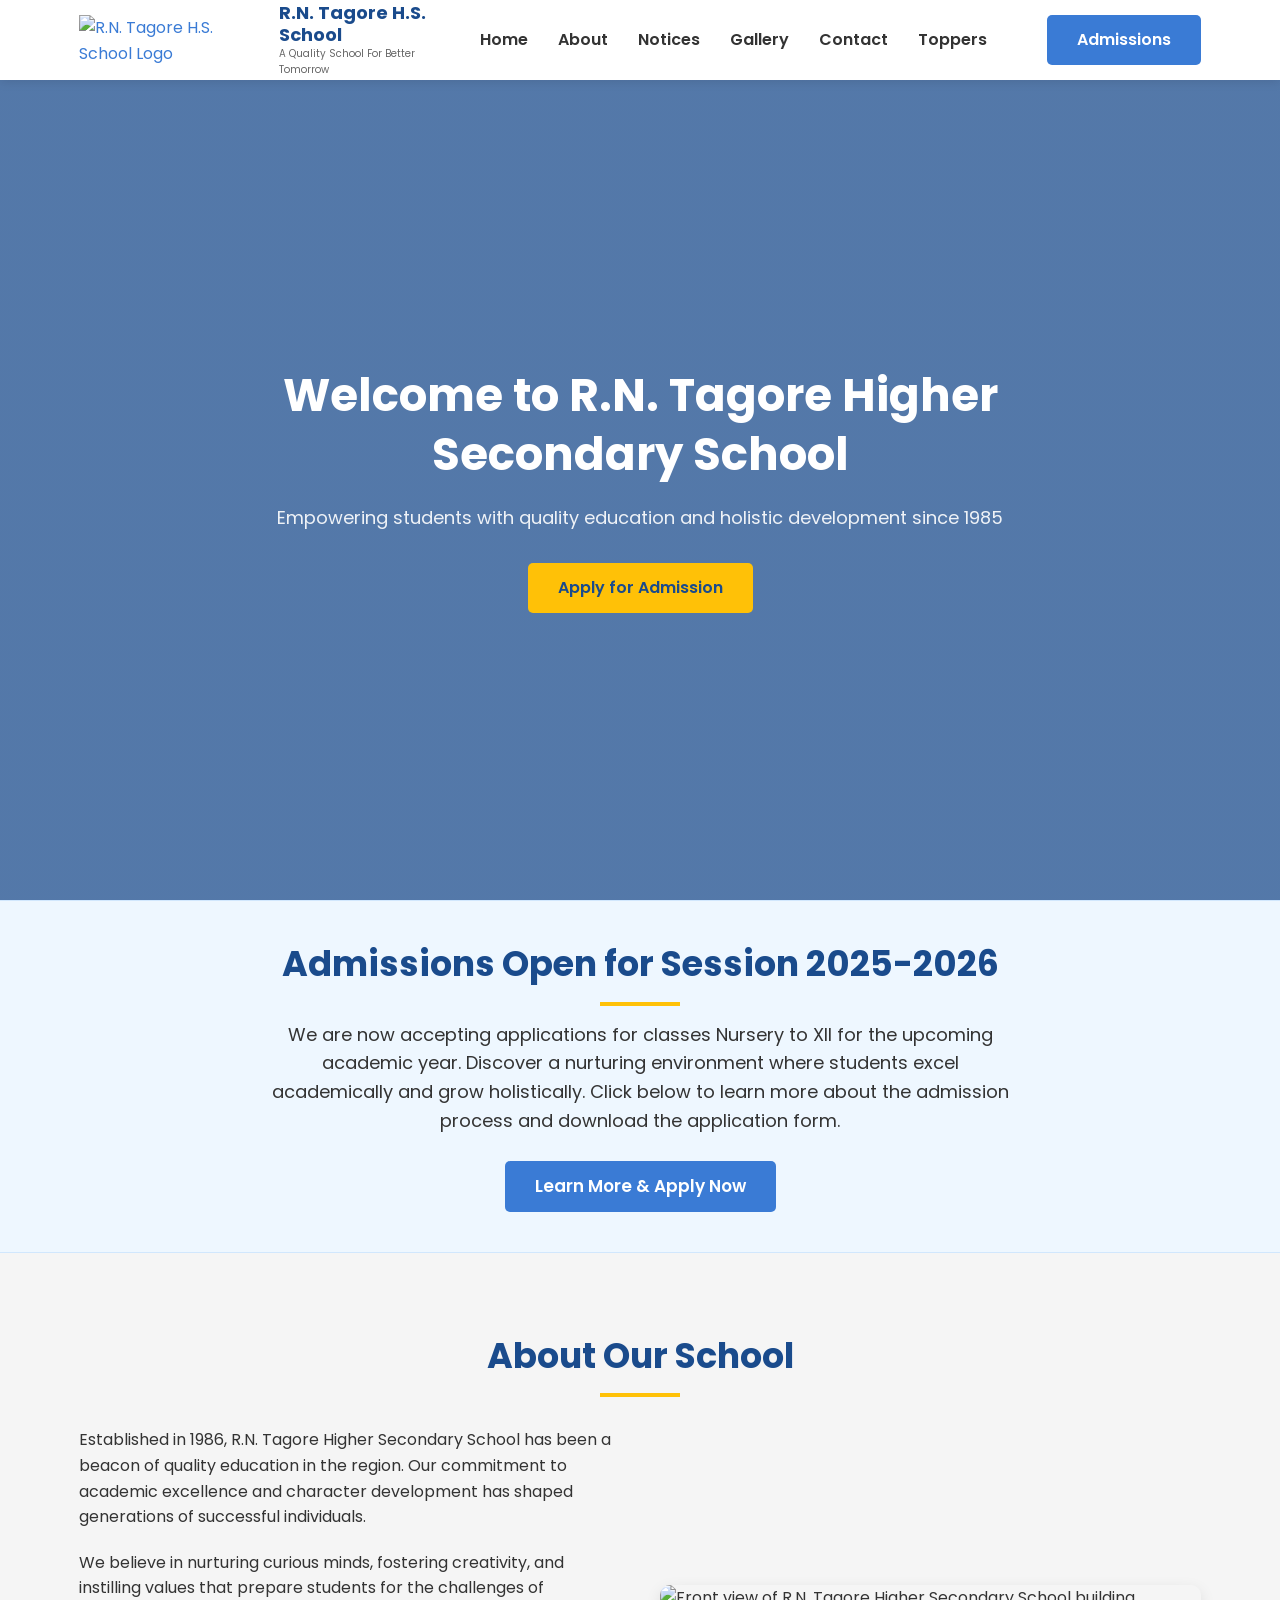
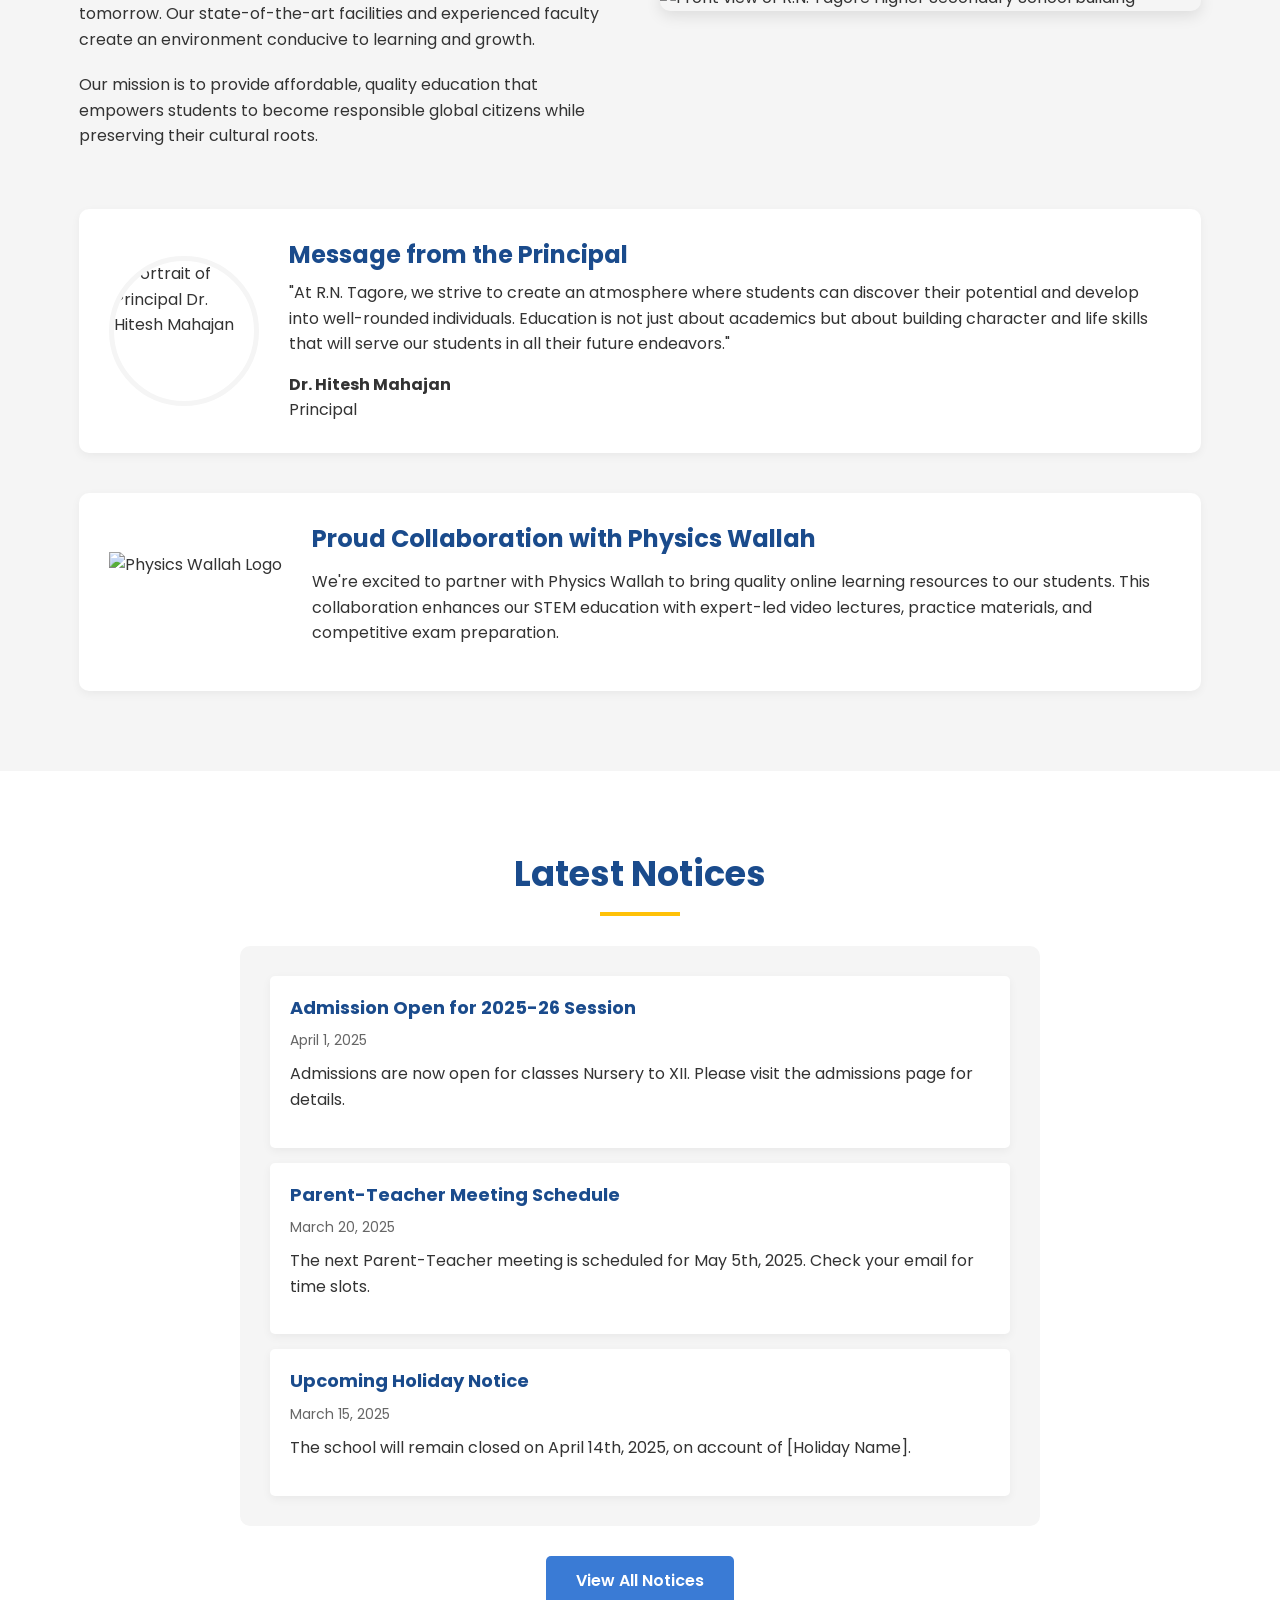
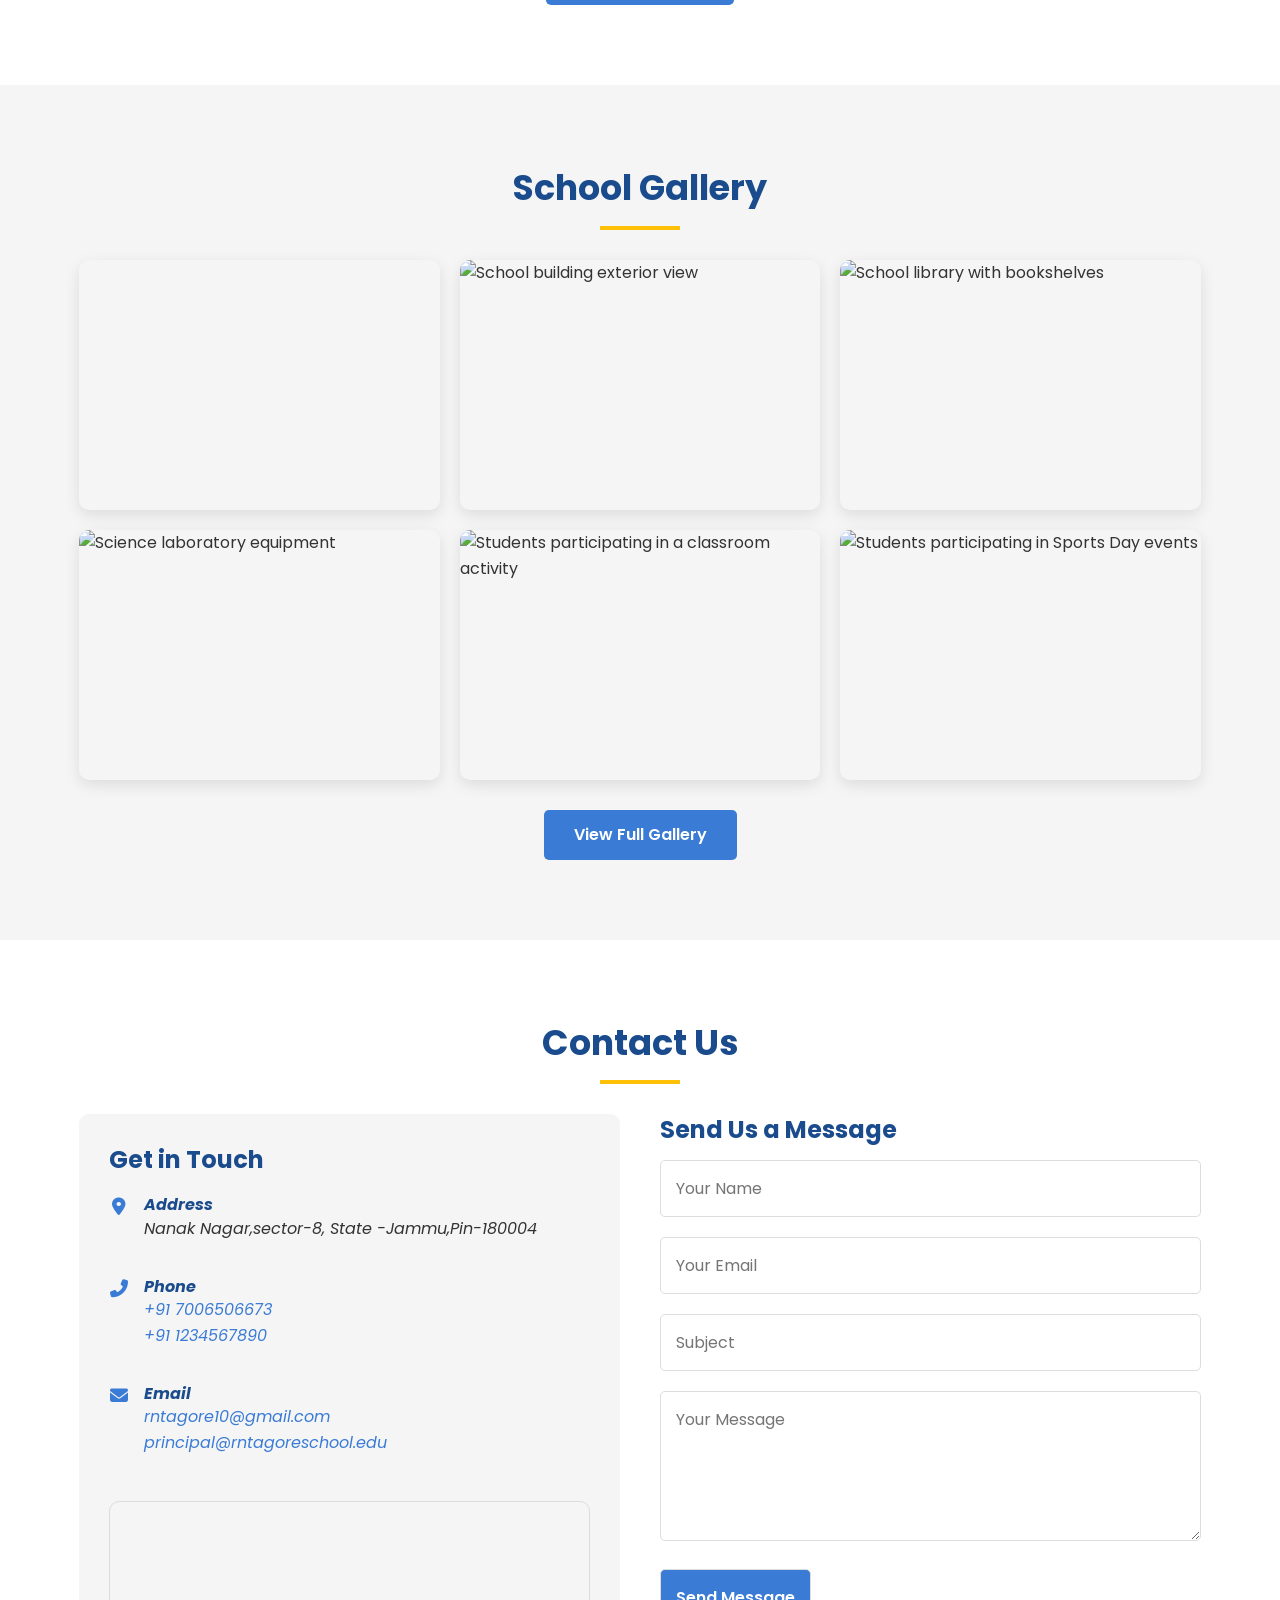
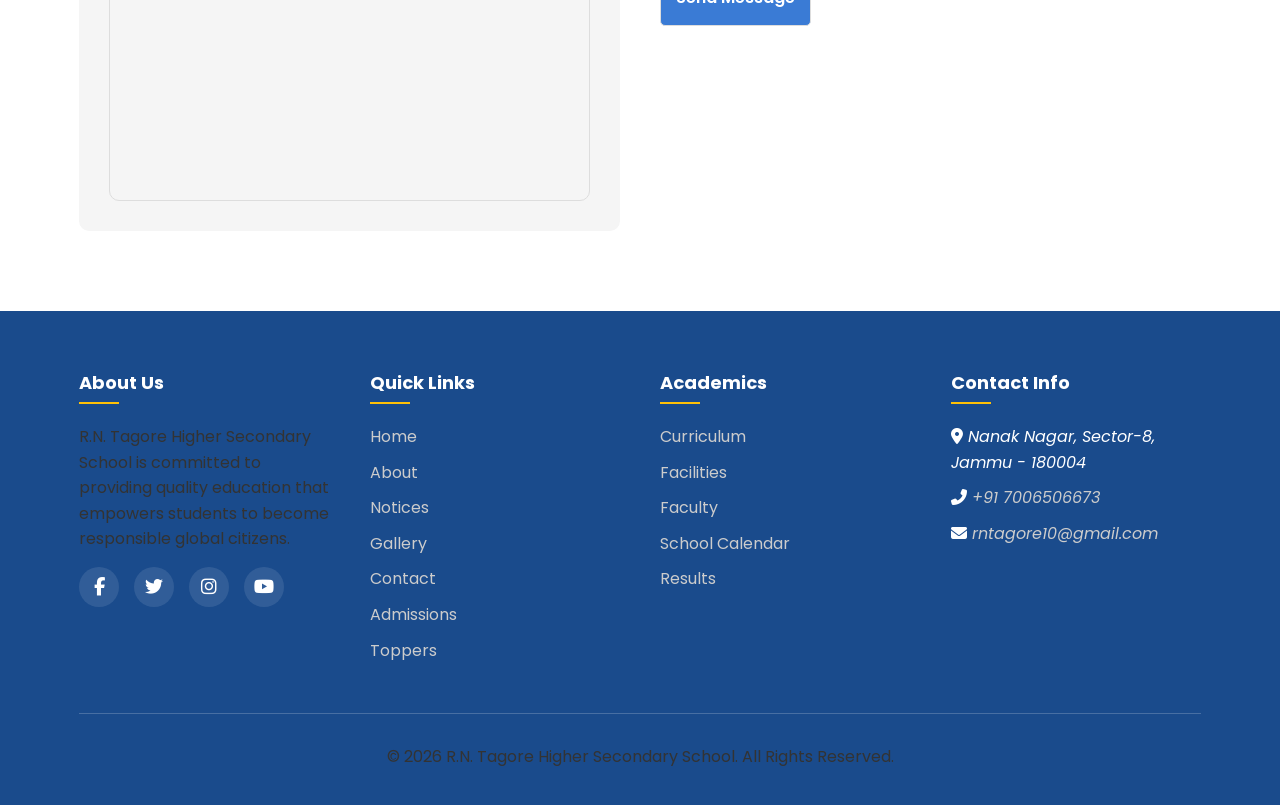
==== commit 4a8650f2: "Update index.html" ====
--- a/index.html
+++ b/index.html
@@ -9,8 +9,8 @@
     <link rel="preconnect" href="https://fonts.gstatic.com" crossorigin>
     <link href="https://fonts.googleapis.com/css2?family=Poppins:wght@400;600;700&display=swap" rel="stylesheet">
     <link rel="stylesheet" href="style.css">
-    <link rel="shortcut icon" href="https://media-hosting.imagekit.io/09320f4d0ad84f25/rn%20tagore%20logo%202.o.png?Expires=1838483430&Key-Pair-Id=K2ZIVPTIP2VGHC&Signature=PdGQ1ljtS~a8gpczWKoe9NfKau2eJxP-pzIYO2veq6HGLycqNCPnJjX7n~dYt48BVP34l~kLGS8Hiwzvc75WG-xUyjmW~iCWuvsxVRlITjQirRdiyTeIazn91RwL0tDwMdJ85hxP37gp5d4k2hbjB7IjwJ5Gklgm32tkHiqCxt~4po4s6OlWfRWVdrxSJXkMOaGsi2ulh41KT-ZPPyGVP81lajEutHXlO1OrQeocvDp0nhQnGd-0Yb1peyDDt8SsJUtRY586mYPolBp7jvMSILv2ybMi6dJbvH6WIFO8zEtzDLrSscvsVejXSAGrm~9~EwzW7-EEn-YAmuCwFstZLg__" type="image/x-icon">
-    <link rel="apple-touch-icon" href="https://media-hosting.imagekit.io/09320f4d0ad84f25/rn%20tagore%20logo%202.o.png?Expires=1838483430&Key-Pair-Id=K2ZIVPTIP2VGHC&Signature=PdGQ1ljtS~a8gpczWKoe9NfKau2eJxP-pzIYO2veq6HGLycqNCPnJjX7n~dYt48BVP34l~kLGS8Hiwzvc75WG-xUyjmW~iCWuvsxVRlITjQirRdiyTeIazn91RwL0tDwMdJ85hxP37gp5d4k2hbjB7IjwJ5Gklgm32tkHiqCxt~4po4s6OlWfRWVdrxSJXkMOaGsi2ulh41KT-ZPPyGVP81lajEutHXlO1OrQeocvDp0nhQnGd-0Yb1peyDDt8SsJUtRY586mYPolBp7jvMSILv2ybMi6dJbvH6WIFO8zEtzDLrSscvsVejXSAGrm~9~EwzW7-EEn-YAmuCwFstZLg__" sizes="180x180">
+    <link rel="shortcut icon" href="https://i.ibb.co/W4c0JS3g/rn-tagore-logo-2-o.png" type="image/x-icon">
+    <link rel="apple-touch-icon" href="https://i.ibb.co/W4c0JS3g/rn-tagore-logo-2-o.png" sizes="180x180">
     <meta name="theme-color" content="#056fff">
     <meta name="description" content="R.N. Tagore Higher Secondary School - A Quality School For Better Tomorrow. Admissions open for session 2025-2026. Empowering students with quality education and holistic development since 1985.">
     <meta name="keywords" content="R.N. Tagore, Higher Secondary School, Admissions, Education, Quality School, Jammu, Holistic Development">
@@ -155,7 +155,7 @@
             <div class="container">
                 <h2>School Gallery</h2>
                 <div class="gallery-grid">
-                     <div class="gallery-item" data-src="https://scontent.fixj2-1.fna.fbcdn.net/v/t39.30808-6/486564548_1122972119629392_3543986199861524040_n.jpg?_nc_cat=111&ccb=1-7&_nc_sid=833d8c&_nc_ohc=MUcYwJZ0ahcQ7kNvwFezFek&_nc_oc=AdnZLSloa0B5boGGuGWoOcfq9xZiCuFWm6B0IP7s4-q2OHqzGQHjJU7mZMs-1xjyjWU&_nc_zt=23&_nc_ht=scontent.fixj2-1.fna&_nc_gid=7W-rXsn9P8x7UZTbmLSHOA&oh=00_AYHLN8n3tuMPx19HY7q_tj17KM0PtnohXB3zMSDwzuR1yQ&oe=67F7506D"> <img src="https://scontent.fixj2-1.fna.fbcdn.net/v/t39.30808-6/486564548_1122972119629392_3543986199861524040_n.jpg?_nc_cat=111&ccb=1-7&_nc_sid=833d8c&_nc_ohc=MUcYwJZ0ahcQ7kNvwFezFek&_nc_oc=AdnZLSloa0B5boGGuGWoOcfq9xZiCuFWm6B0IP7s4-q2OHqzGQHjJU7mZMs-1xjyjWU&_nc_zt=23&_nc_ht=scontent.fixj2-1.fna&_nc_gid=7W-rXsn9P8x7UZTbmLSHOA&oh=00_AYHLN8n3tuMPx19HY7q_tj17KM0PtnohXB3zMSDwzuR1yQ&oe=67F7506D" alt="Modern classroom setup with students">
+                     <div class="gallery-item" data-src="https://scontent.fixj2-1.fna.fbcdn.net/v/t39.30808-6/486564548_1122972119629392_3543986199861524040_n.jpg?_nc_cat=111&ccb=1-7&_nc_sid=833d8c&_nc_ohc=rgwX0JxVbQgQ7kNvwH22BSy&_nc_oc=Adlw9NQv1McC82uVz-Iri039NQk51BHc0GuI9aN65X_tgH92YsTQLHAQhdt_nNKAcL0&_nc_zt=23&_nc_ht=scontent.fixj2-1.fna&_nc_gid=W-maqII82kC9kcnTTQgCbA&oh=00_AfFZ_FG5OTlBIHfLIpLMrgWZp83pOkYBAvGFT3pawfFtbA&oe=68187E2D" alt="Modern classroom setup with students">
                          <div class="overlay">
                              <i class="fas fa-search-plus" aria-hidden="true"></i>
                          </div>
@@ -324,4 +324,4 @@
         document.getElementById('current-year').textContent = new Date().getFullYear();
     </script>
 </body>
-</html>+</html>
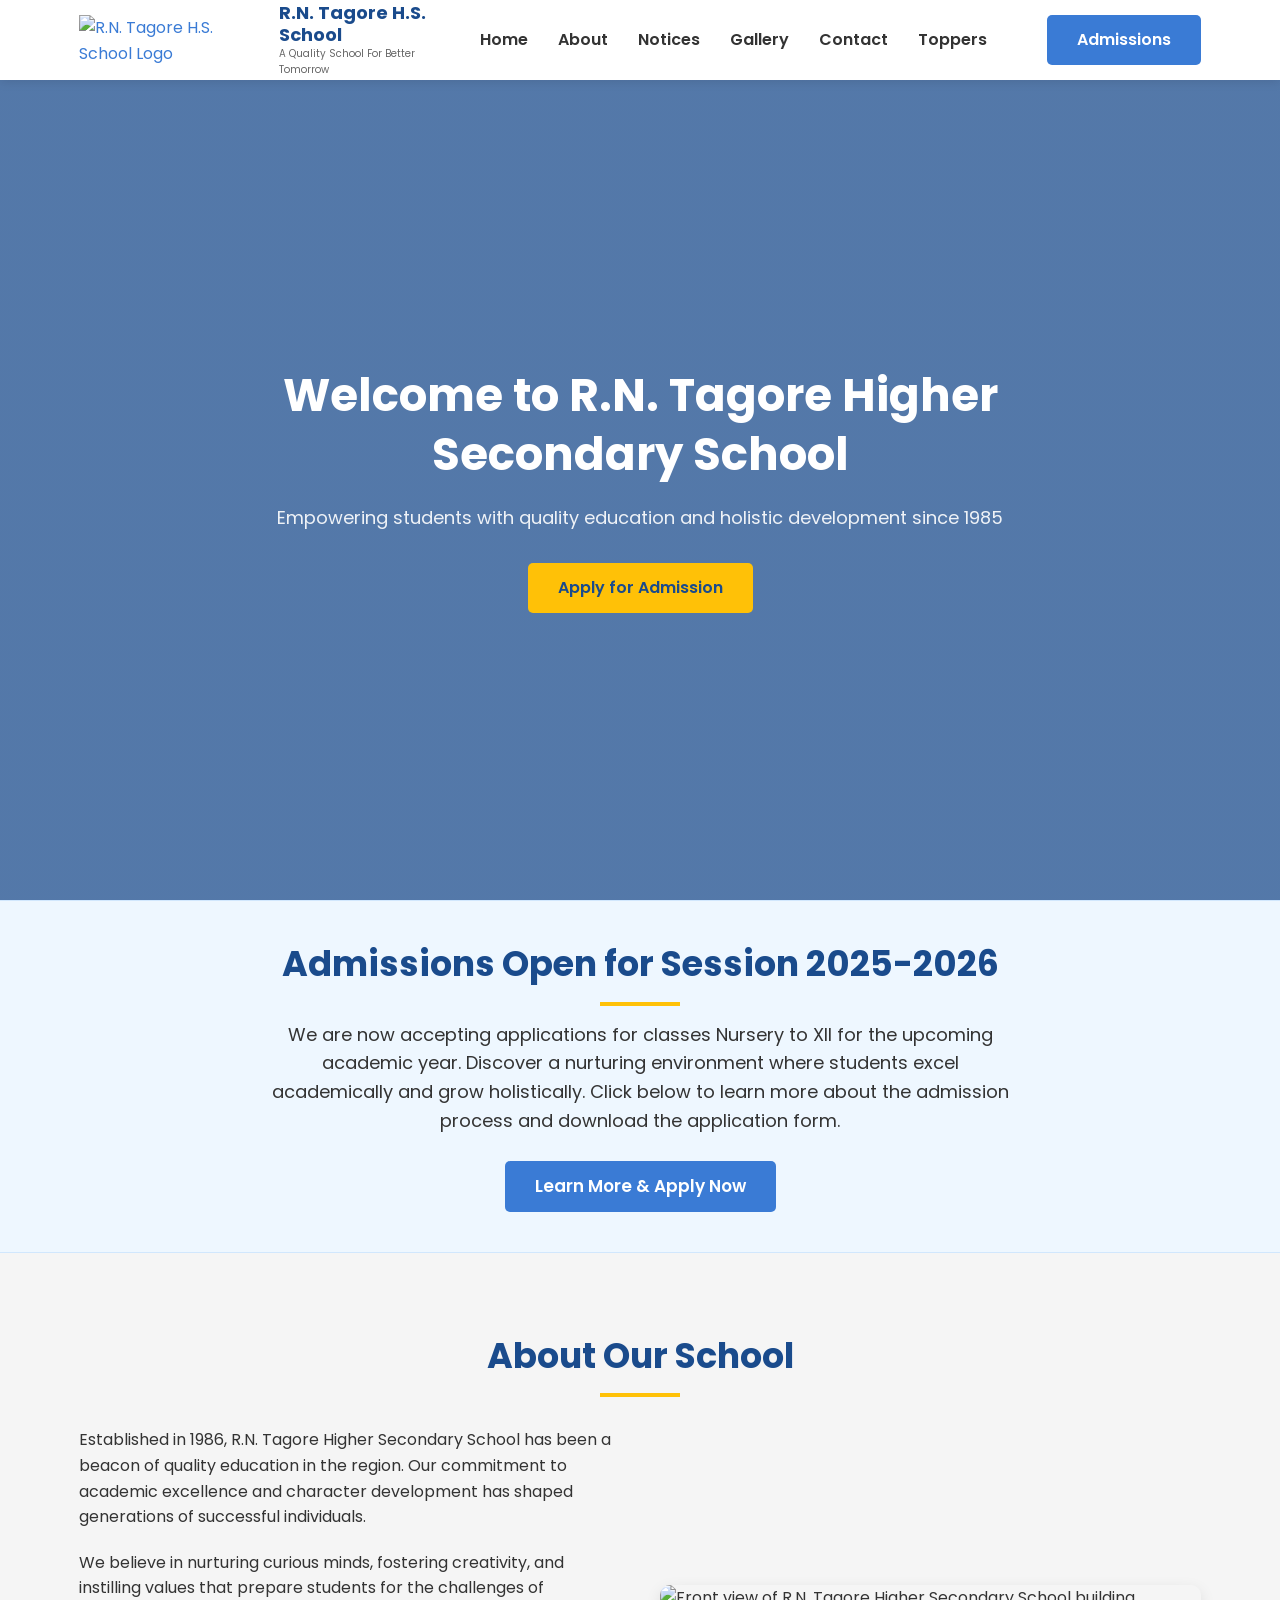
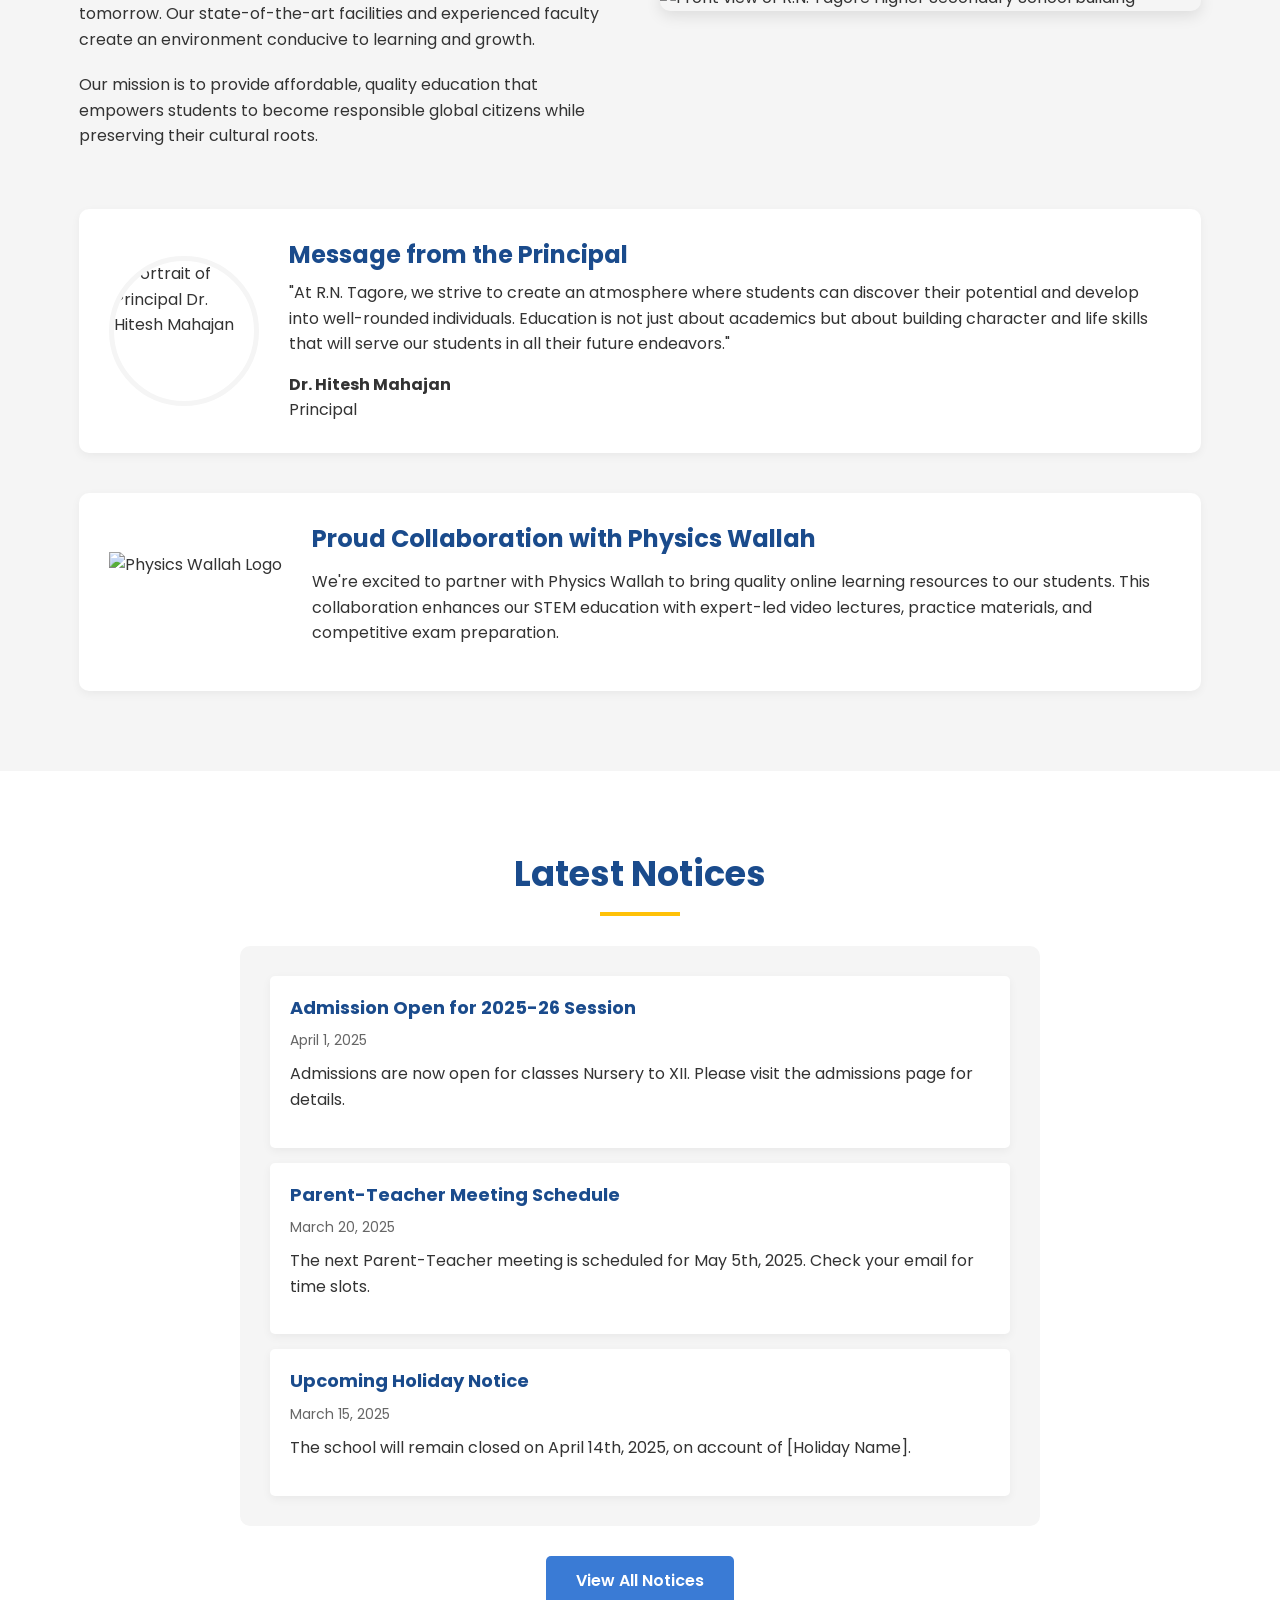
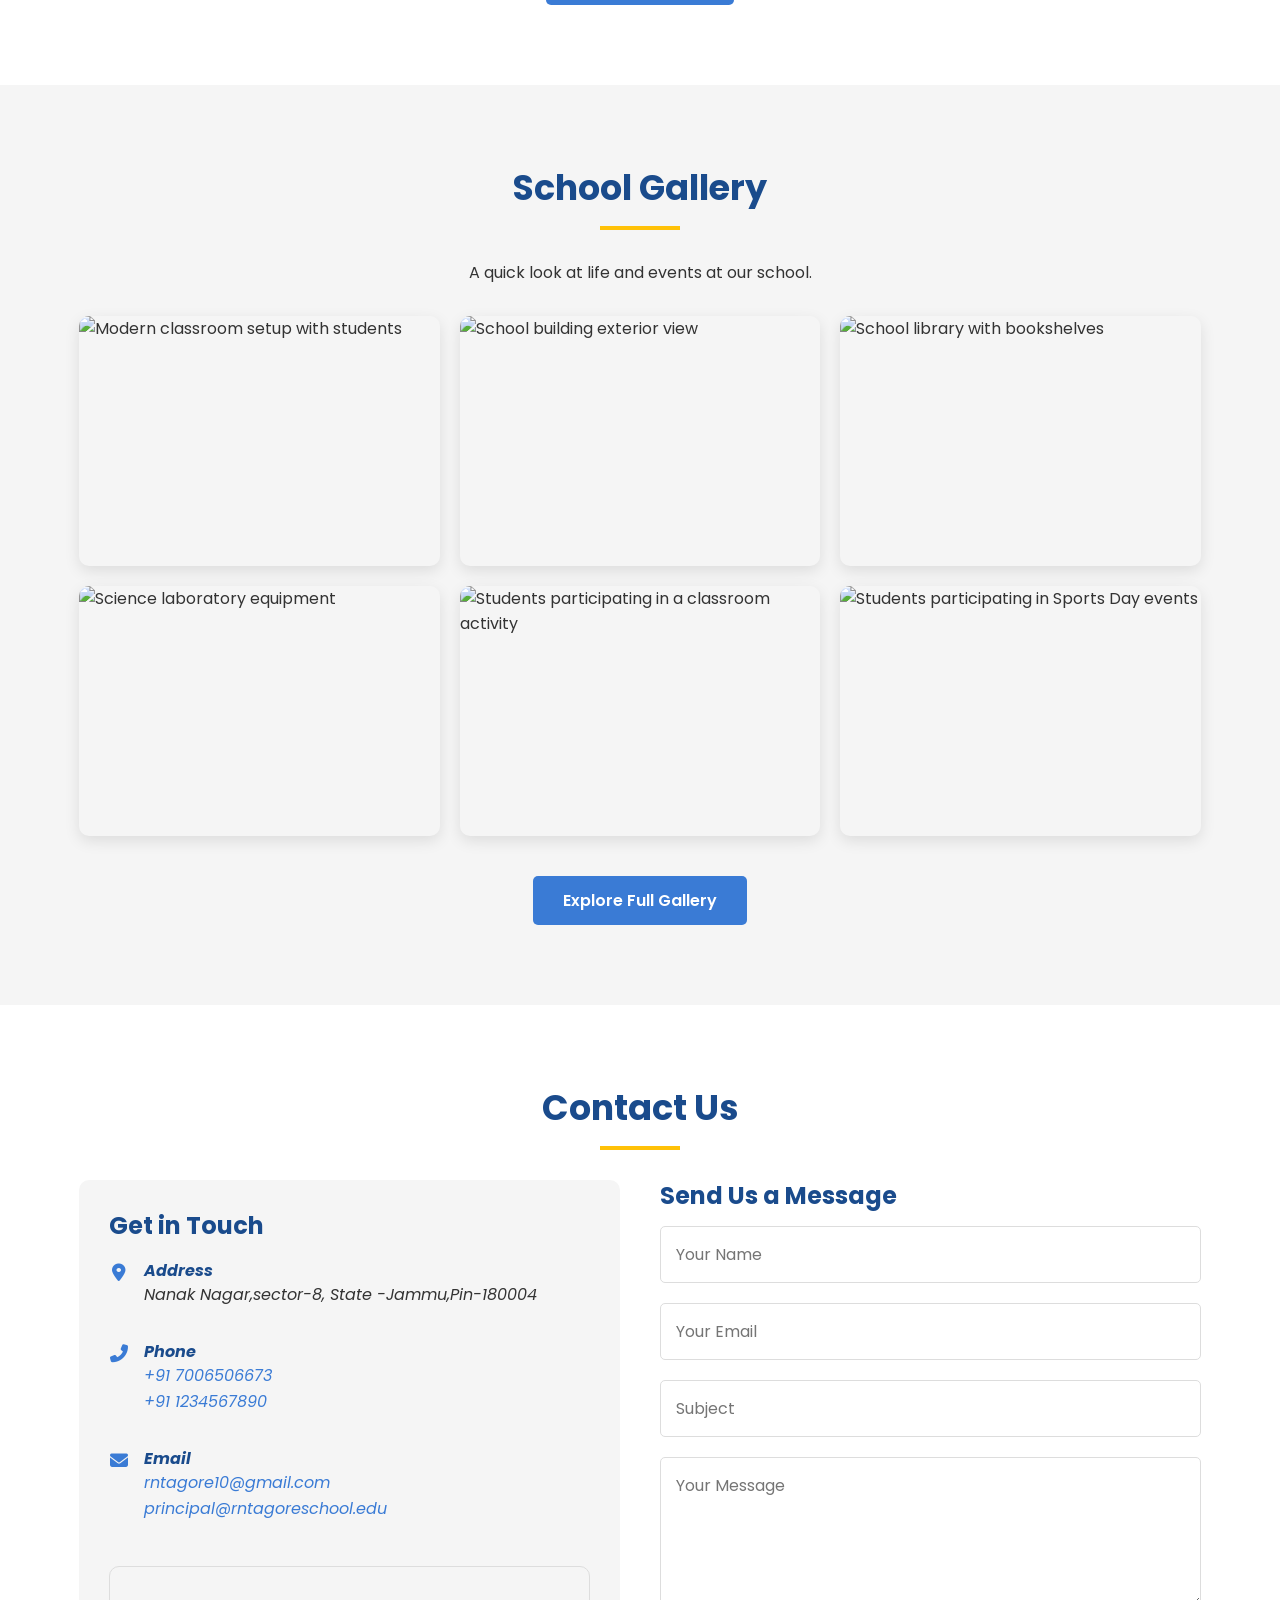
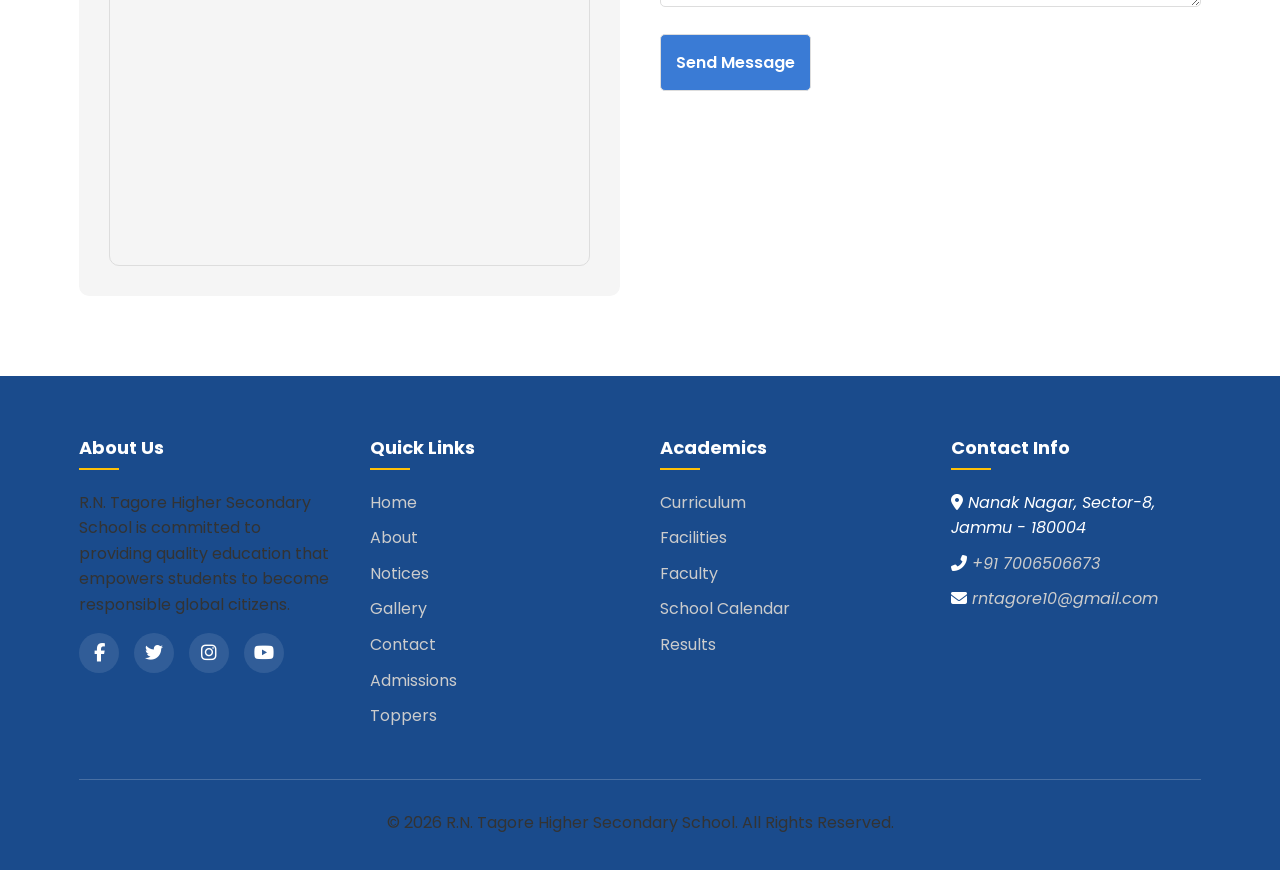
==== commit b596e164: "Update index.html" ====
--- a/index.html
+++ b/index.html
@@ -151,51 +151,97 @@
             </div>
         </section>
 
-        <section class="gallery section" id="gallery">
-            <div class="container">
-                <h2>School Gallery</h2>
-                <div class="gallery-grid">
-                     <div class="gallery-item" data-src="https://scontent.fixj2-1.fna.fbcdn.net/v/t39.30808-6/486564548_1122972119629392_3543986199861524040_n.jpg?_nc_cat=111&ccb=1-7&_nc_sid=833d8c&_nc_ohc=rgwX0JxVbQgQ7kNvwH22BSy&_nc_oc=Adlw9NQv1McC82uVz-Iri039NQk51BHc0GuI9aN65X_tgH92YsTQLHAQhdt_nNKAcL0&_nc_zt=23&_nc_ht=scontent.fixj2-1.fna&_nc_gid=W-maqII82kC9kcnTTQgCbA&oh=00_AfFZ_FG5OTlBIHfLIpLMrgWZp83pOkYBAvGFT3pawfFtbA&oe=68187E2D" alt="Modern classroom setup with students">
-                         <div class="overlay">
-                             <i class="fas fa-search-plus" aria-hidden="true"></i>
-                         </div>
-                     </div>
-                      <div class="gallery-item" data-src="https://scontent.fixj2-1.fna.fbcdn.net/v/t39.30808-6/483102541_1114424117150859_2501377575143789924_n.jpg?stp=cp6_dst-jpg_s600x600_tt6&_nc_cat=107&ccb=1-7&_nc_sid=833d8c&_nc_ohc=ZlG4NXG7g3cQ7kNvwFHtzEW&_nc_oc=AdmyoV0RHPvu2gJglE_rCkKFtdGIQX8uh1RfcD009m4zA2FJFI_AU5Zuhy6Tut6I73U&_nc_zt=23&_nc_ht=scontent.fixj2-1.fna&_nc_gid=YgJGyr374v4PpTzZA50asQ&oh=00_AYH3Quvo04W2BP8KeObLfkN9fXK48f158o8BZ1aR6BvRog&oe=67F72E75">
-                         <img src="https://scontent.fixj2-1.fna.fbcdn.net/v/t39.30808-6/483102541_1114424117150859_2501377575143789924_n.jpg?stp=cp6_dst-jpg_s600x600_tt6&_nc_cat=107&ccb=1-7&_nc_sid=833d8c&_nc_ohc=ZlG4NXG7g3cQ7kNvwFHtzEW&_nc_oc=AdmyoV0RHPvu2gJglE_rCkKFtdGIQX8uh1RfcD009m4zA2FJFI_AU5Zuhy6Tut6I73U&_nc_zt=23&_nc_ht=scontent.fixj2-1.fna&_nc_gid=YgJGyr374v4PpTzZA50asQ&oh=00_AYH3Quvo04W2BP8KeObLfkN9fXK48f158o8BZ1aR6BvRog&oe=67F72E75" alt="School building exterior view">
-                         <div class="overlay">
-                             <i class="fas fa-search-plus" aria-hidden="true"></i>
-                         </div>
-                     </div>
-                      <div class="gallery-item" data-src="https://scontent.fixj2-1.fna.fbcdn.net/v/t39.30808-6/484338523_1114420750484529_5839870191607933698_n.jpg?stp=dst-jpg_s600x600_tt6&_nc_cat=108&ccb=1-7&_nc_sid=833d8c&_nc_ohc=kHuQE8SFLNQQ7kNvwF6EKMc&_nc_oc=AdnFbTmcyT7p84YRkeaVjfxF4FzeBO1GUKCmjqtt4cCP66aiWGWXSZ0d5b6IVX8qA-I&_nc_zt=23&_nc_ht=scontent.fixj2-1.fna&_nc_gid=J2Hof4mQzANeX3ZGflmcew&oh=00_AYGMrcIn0mKPysCEm7RcjSnSCK4EG2nwiLWXMq7dFNdf9Q&oe=67F7295E">
-                         <img src="https://scontent.fixj2-1.fna.fbcdn.net/v/t39.30808-6/484338523_1114420750484529_5839870191607933698_n.jpg?stp=dst-jpg_s600x600_tt6&_nc_cat=108&ccb=1-7&_nc_sid=833d8c&_nc_ohc=kHuQE8SFLNQQ7kNvwF6EKMc&_nc_oc=AdnFbTmcyT7p84YRkeaVjfxF4FzeBO1GUKCmjqtt4cCP66aiWGWXSZ0d5b6IVX8qA-I&_nc_zt=23&_nc_ht=scontent.fixj2-1.fna&_nc_gid=J2Hof4mQzANeX3ZGflmcew&oh=00_AYGMrcIn0mKPysCEm7RcjSnSCK4EG2nwiLWXMq7dFNdf9Q&oe=67F7295E" alt="School library with bookshelves">
-                         <div class="overlay">
-                             <i class="fas fa-search-plus" aria-hidden="true"></i>
-                         </div>
-                     </div>
-                     <div class="gallery-item" data-src="https://scontent.fixj2-1.fna.fbcdn.net/v/t39.30808-6/484168166_1114254060501198_3825221764161098391_n.jpg?stp=dst-jpg_s600x600_tt6&_nc_cat=100&ccb=1-7&_nc_sid=833d8c&_nc_ohc=MvjpizgZ9IEQ7kNvwHGIcgk&_nc_oc=AdluNUowBNOa3zPTEWgmT0rmeuCeUau4cOy8araOMTmb8CU6nETiuHZjNxW5cBVeVeI&_nc_zt=23&_nc_ht=scontent.fixj2-1.fna&_nc_gid=b7K9XSJowANbKHLiNJYMOA&oh=00_AYHYZzJGXb0ZOfGKTlqw9C0X_s9_0_moiztyEQRubrgTEA&oe=67F74D08">
-                         <img src="https://scontent.fixj2-1.fna.fbcdn.net/v/t39.30808-6/484168166_1114254060501198_3825221764161098391_n.jpg?stp=dst-jpg_s600x600_tt6&_nc_cat=100&ccb=1-7&_nc_sid=833d8c&_nc_ohc=MvjpizgZ9IEQ7kNvwHGIcgk&_nc_oc=AdluNUowBNOa3zPTEWgmT0rmeuCeUau4cOy8araOMTmb8CU6nETiuHZjNxW5cBVeVeI&_nc_zt=23&_nc_ht=scontent.fixj2-1.fna&_nc_gid=b7K9XSJowANbKHLiNJYMOA&oh=00_AYHYZzJGXb0ZOfGKTlqw9C0X_s9_0_moiztyEQRubrgTEA&oe=67F74D08" alt="Science laboratory equipment">
-                         <div class="overlay">
-                             <i class="fas fa-search-plus" aria-hidden="true"></i>
-                         </div>
-                     </div>
-                     <div class="gallery-item" data-src="https://scontent.fixj2-1.fna.fbcdn.net/v/t39.30808-6/482359092_1113455753914362_8463800513410586688_n.jpg?stp=dst-jpg_s600x600_tt6&_nc_cat=105&ccb=1-7&_nc_sid=833d8c&_nc_ohc=HoHkC0o9oiAQ7kNvwEccdAD&_nc_oc=AdnIDiIeef4umAH5z5jOrl3b7z4ejLz-tW4oftXuWHkKkbzddE5ZT4OmJvdNgs0A0sg&_nc_zt=23&_nc_ht=scontent.fixj2-1.fna&_nc_gid=67lCitb2XxR8MFN720Z0OQ&oh=00_AYE99cLeI94Xks7YCdzyViRvlyLt9uw1kDsfOzTtyvzPEA&oe=67F73C4A">
-                         <img src="https://scontent.fixj2-1.fna.fbcdn.net/v/t39.30808-6/482359092_1113455753914362_8463800513410586688_n.jpg?stp=dst-jpg_s600x600_tt6&_nc_cat=105&ccb=1-7&_nc_sid=833d8c&_nc_ohc=HoHkC0o9oiAQ7kNvwEccdAD&_nc_oc=AdnIDiIeef4umAH5z5jOrl3b7z4ejLz-tW4oftXuWHkKkbzddE5ZT4OmJvdNgs0A0sg&_nc_zt=23&_nc_ht=scontent.fixj2-1.fna&_nc_gid=67lCitb2XxR8MFN720Z0OQ&oh=00_AYE99cLeI94Xks7YCdzyViRvlyLt9uw1kDsfOzTtyvzPEA&oe=67F73C4A" alt="Students participating in a classroom activity">
-                         <div class="overlay">
-                             <i class="fas fa-search-plus" aria-hidden="true"></i>
-                         </div>
-                     </div>
-                     <div class="gallery-item" data-src="https://scontent.fixj2-1.fna.fbcdn.net/v/t39.30808-6/483486193_1113283087264962_4788388131383733214_n.jpg?stp=dst-jpg_s600x600_tt6&_nc_cat=100&ccb=1-7&_nc_sid=833d8c&_nc_ohc=yqnd7AHZ4OQQ7kNvwG0zjm_&_nc_oc=AdldWYo2QyS6S0woZIHtoZwI9gaijkQmzPe3IpnKtR0IcEOdDQ5oyZTuvp8SE8DStbg&_nc_zt=23&_nc_ht=scontent.fixj2-1.fna&_nc_gid=Th7NFCBp6KLE9LEhG87b9g&oh=00_AYFn1udsWZoSwSd4HI573ynYlhFaykOE3kS4ADEklGZ-KQ&oe=67F72A7E">
-                         <img src="https://scontent.fixj2-1.fna.fbcdn.net/v/t39.30808-6/483486193_1113283087264962_4788388131383733214_n.jpg?stp=dst-jpg_s600x600_tt6&_nc_cat=100&ccb=1-7&_nc_sid=833d8c&_nc_ohc=yqnd7AHZ4OQQ7kNvwG0zjm_&_nc_oc=AdldWYo2QyS6S0woZIHtoZwI9gaijkQmzPe3IpnKtR0IcEOdDQ5oyZTuvp8SE8DStbg&_nc_zt=23&_nc_ht=scontent.fixj2-1.fna&_nc_gid=Th7NFCBp6KLE9LEhG87b9g&oh=00_AYFn1udsWZoSwSd4HI573ynYlhFaykOE3kS4ADEklGZ-KQ&oe=67F72A7E" alt="Students participating in Sports Day events">
-                         <div class="overlay">
-                             <i class="fas fa-search-plus" aria-hidden="true"></i>
-                         </div>
-                     </div>
-                </div>
-                 <div class="view-all" style="margin-top: 3rem;"> <a href="Gallery.html" class="btn">View Full Gallery</a>
-                </div>
-            </div>
-        </section>
-
+       <section class="gallery section" id="gallery">
+    <div class="container">
+        <h2>School Gallery</h2>
+        <p style="text-align: center; margin-bottom: 3rem; font-size: 1.6rem;">A quick look at life and events at our school.</p>
+
+        <div class="gallery-grid">
+
+            <div class="gallery-item"
+                 data-src="https://picsum.photos/1200/800?random=1"
+                 data-caption="Modern classroom environment">
+                <img src="https://picsum.photos/400/300?random=1"
+                     alt="Modern classroom setup with students"
+                     loading="lazy">
+                <div class="overlay">
+                    <i class="fas fa-search-plus" aria-hidden="true"></i>
+                </div>
+            </div>
+
+            <div class="gallery-item"
+                 data-src="https://picsum.photos/1200/800?random=2"
+                 data-caption="School building front view">
+                <img src="https://picsum.photos/400/300?random=2"
+                     alt="School building exterior view"
+                     loading="lazy">
+                <div class="overlay">
+                    <i class="fas fa-search-plus" aria-hidden="true"></i>
+                </div>
+            </div>
+
+            <div class="gallery-item"
+                 data-src="https://picsum.photos/1200/800?random=3"
+                 data-caption="Students in the school library">
+                <img src="https://picsum.photos/400/300?random=3"
+                     alt="School library with bookshelves"
+                     loading="lazy">
+                <div class="overlay">
+                    <i class="fas fa-search-plus" aria-hidden="true"></i>
+                </div>
+            </div>
+
+            <div class="gallery-item"
+                 data-src="https://picsum.photos/1200/800?random=4"
+                 data-caption="Science lab practical session">
+                <img src="https://picsum.photos/400/300?random=4"
+                     alt="Science laboratory equipment"
+                     loading="lazy">
+                <div class="overlay">
+                    <i class="fas fa-search-plus" aria-hidden="true"></i>
+                </div>
+            </div>
+
+            <div class="gallery-item"
+                 data-src="https://picsum.photos/1200/800?random=5"
+                 data-caption="Classroom activity in progress">
+                <img src="https://picsum.photos/400/300?random=5"
+                     alt="Students participating in a classroom activity"
+                     loading="lazy">
+                <div class="overlay">
+                    <i class="fas fa-search-plus" aria-hidden="true"></i>
+                </div>
+            </div>
+
+            <div class="gallery-item"
+                 data-src="https://picsum.photos/1200/800?random=6"
+                 data-caption="Annual Sports Day event">
+                <img src="https://picsum.photos/400/300?random=6"
+                     alt="Students participating in Sports Day events"
+                     loading="lazy">
+                <div class="overlay">
+                    <i class="fas fa-search-plus" aria-hidden="true"></i>
+                </div>
+            </div>
+
+        </div>
+
+        <div class="view-all" style="margin-top: 4rem; text-align: center;">
+            <a href="Gallery.html" class="btn">Explore Full Gallery</a>
+        </div>
+
+    </div>
+</section>
+
+<div class="lightbox" id="lightbox" role="dialog" aria-modal="true" aria-hidden="true" aria-labelledby="lightbox-caption">
+    <div class="lightbox-content">
+        <img id="lightbox-img" src="" alt="">
+    </div>
+    <div id="lightbox-caption" class="lightbox-caption" aria-live="polite"></div>
+    <button class="lightbox-close" id="lightbox-close" aria-label="Close lightbox">×</button>
+</div>
+
+        
         <div class="lightbox" id="lightbox" role="dialog" aria-modal="true" aria-hidden="true">
             <button class="lightbox-close" id="lightbox-close" aria-label="Close lightbox">
                 <i class="fa-solid fa-xmark"></i> </button>
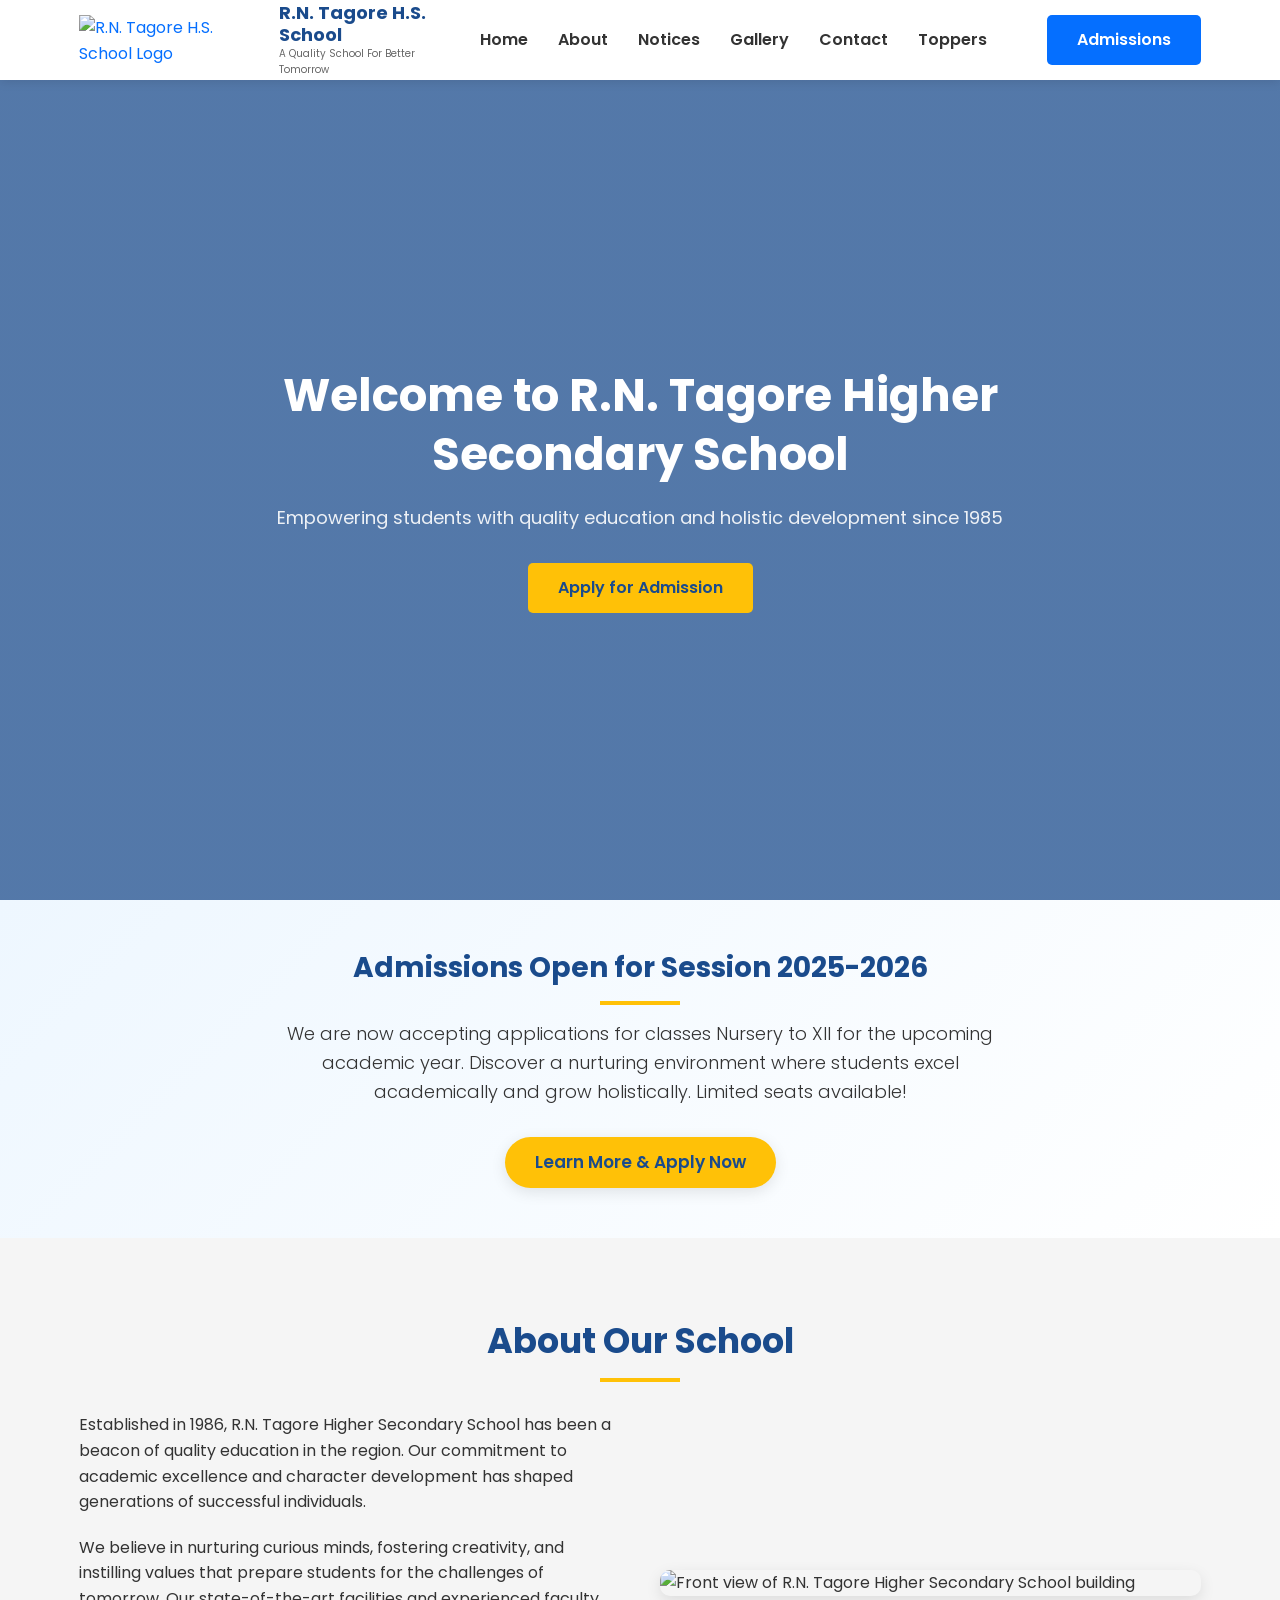
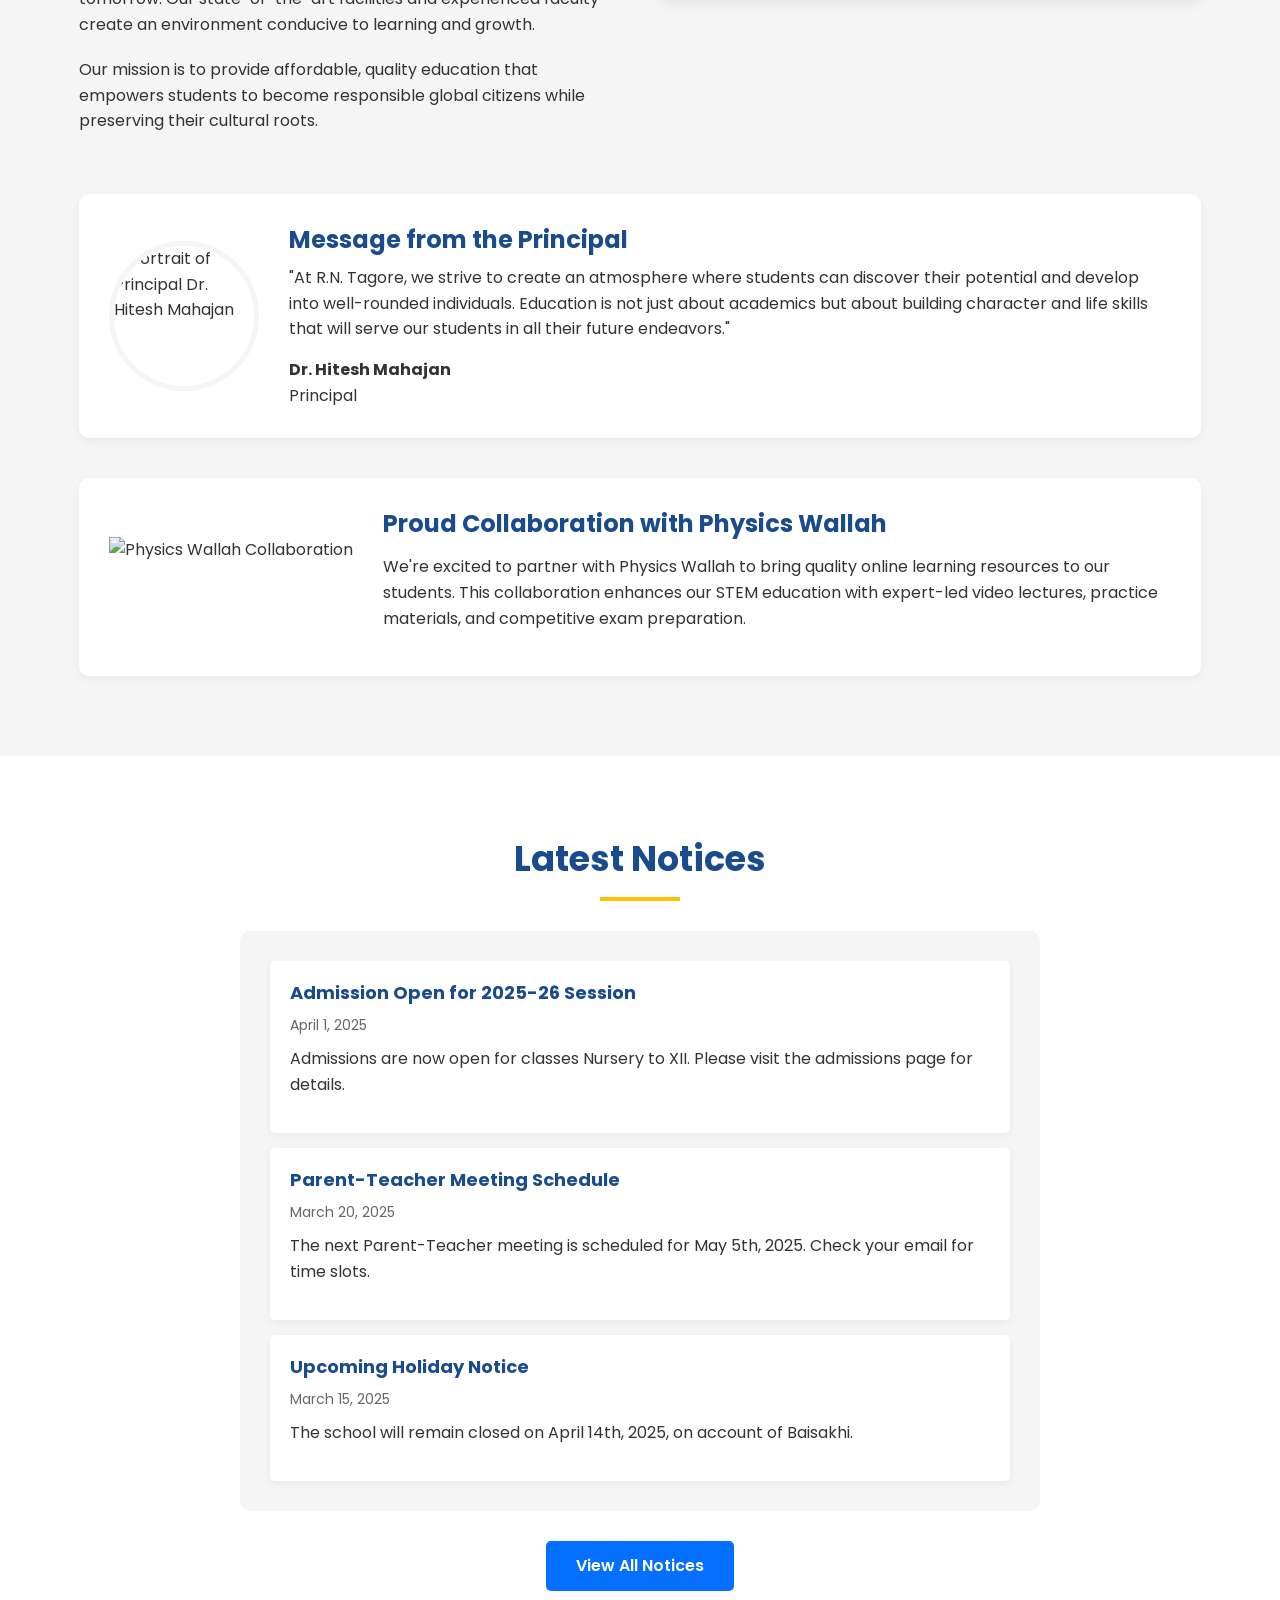
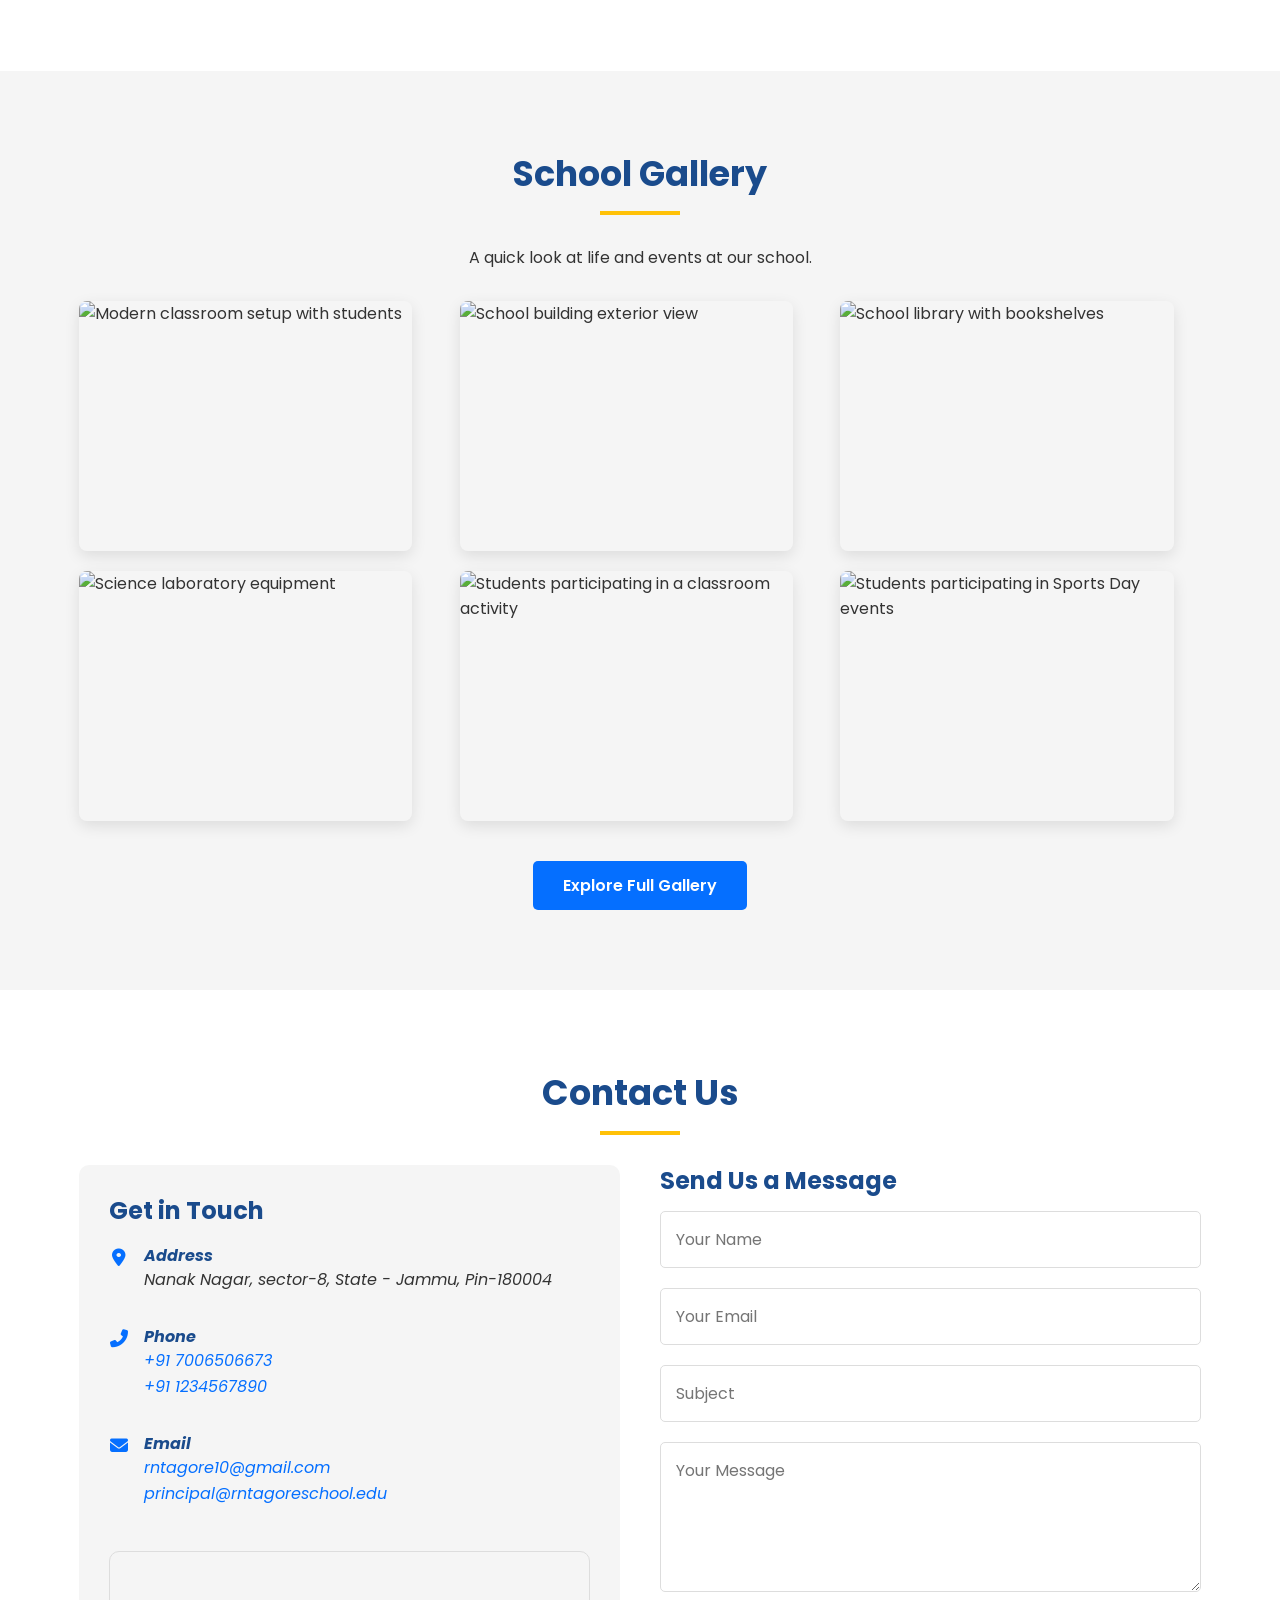
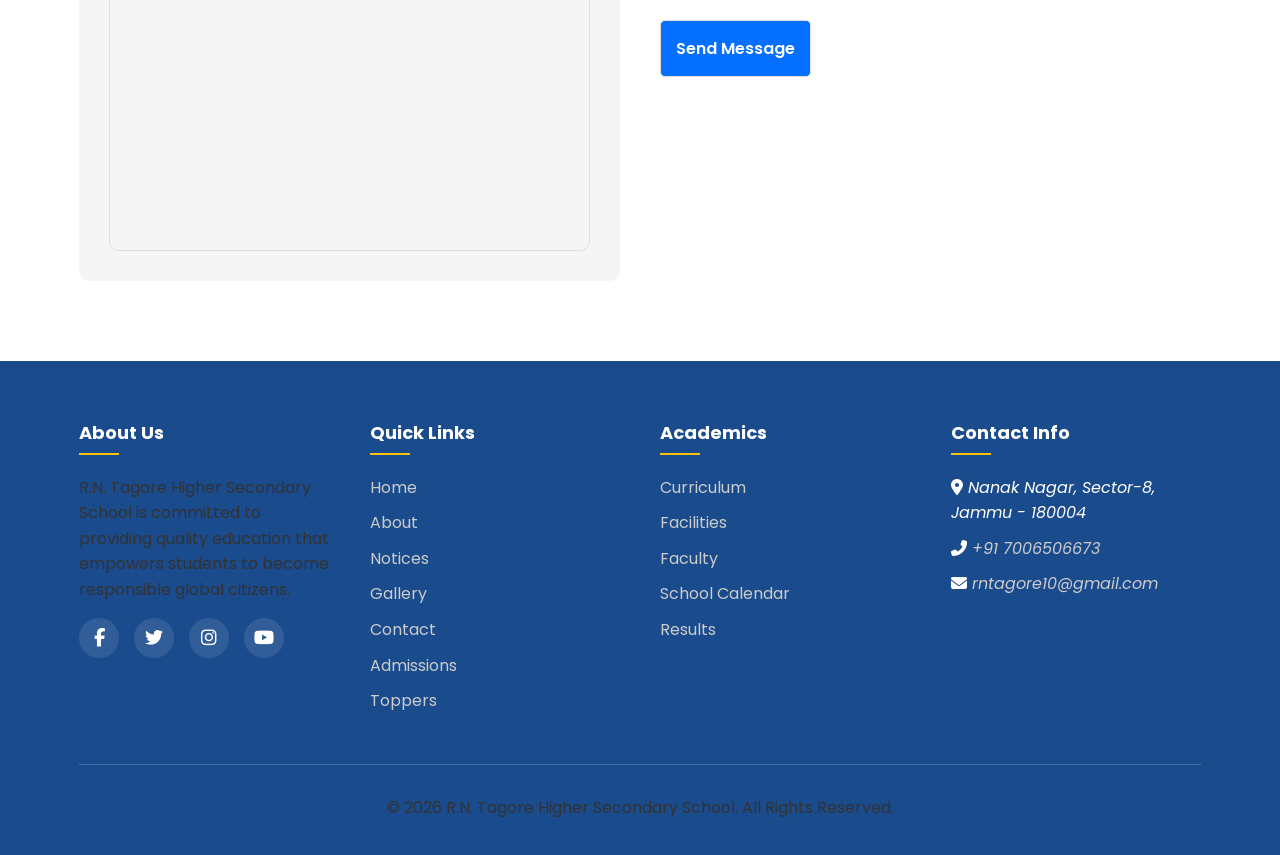
==== commit 3c837851: "Update index.html" ====
--- a/index.html
+++ b/index.html
@@ -7,7 +7,7 @@
     <link rel="stylesheet" href="https://cdnjs.cloudflare.com/ajax/libs/font-awesome/6.4.0/css/all.min.css">
     <link rel="preconnect" href="https://fonts.googleapis.com">
     <link rel="preconnect" href="https://fonts.gstatic.com" crossorigin>
-    <link href="https://fonts.googleapis.com/css2?family=Poppins:wght@400;600;700&display=swap" rel="stylesheet">
+    <link href="https://fonts.googleapis.com/css2?family=Poppins:wght@300;400;600;700&display=swap" rel="stylesheet">
     <link rel="stylesheet" href="style.css">
     <link rel="shortcut icon" href="https://i.ibb.co/W4c0JS3g/rn-tagore-logo-2-o.png" type="image/x-icon">
     <link rel="apple-touch-icon" href="https://i.ibb.co/W4c0JS3g/rn-tagore-logo-2-o.png" sizes="180x180">
@@ -19,31 +19,192 @@
     <meta property="og:description" content="A Quality School For Better Tomorrow. Admissions open for session 2025-2026. Empowering students with quality education and holistic development since 1985.">
 
     <style>
-        /* Optional: Add styles for the new admission section here or in style.css */
+        :root {
+            --primary-blue: #1a4b8c;
+            --secondary-blue: #056fff;
+            --light-blue: #eef7ff;
+            --accent-yellow: #ffc107;
+            --dark-gray: #333;
+            --light-gray: #f5f5f5;
+            --white: #ffffff;
+            --transition: all 0.3s ease;
+        }
+
+        /* Improved admission section */
         .admission-open {
-            background-color: #eef7ff; /* Light blue background */
-            padding: 4rem 0;
+            background: linear-gradient(135deg, var(--light-blue) 0%, var(--white) 100%);
+            padding: 5rem 0;
             text-align: center;
-            border-top: 1px solid #d1e7fd;
-            border-bottom: 1px solid #d1e7fd;
-        }
+            position: relative;
+            overflow: hidden;
+        }
+
+        .admission-open::before {
+            content: "";
+            position: absolute;
+            top: 0;
+            left: 0;
+            width: 100%;
+            height: 100%;
+            background: url('https://source.unsplash.com/random/1600x900/?school,admission') center/cover no-repeat;
+            opacity: 0.1;
+            z-index: 0;
+        }
+
+        .admission-open .container {
+            position: relative;
+            z-index: 1;
+        }
+
         .admission-open h2 {
-            color: var(--primary-blue, #1a4b8c); /* Use CSS variable or fallback */
+            color: var(--primary-blue);
             margin-bottom: 1.5rem;
-        }
+            font-size: 2.8rem;
+            font-weight: 700;
+        }
+
         .admission-open p {
             font-size: 1.8rem;
             max-width: 75rem;
-            margin-left: auto;
-            margin-right: auto;
-            margin-bottom: 2.5rem;
-            color: #333;
+            margin: 0 auto 3rem;
+            color: var(--dark-gray);
             line-height: 1.6;
-        }
+            font-weight: 300;
+        }
+
         .admission-open .btn {
-            /* Style button if needed, inherits from .btn */
             padding: 1.2rem 3rem;
             font-size: 1.7rem;
+            background-color: var(--accent-yellow);
+            color: var(--primary-blue);
+            border: none;
+            border-radius: 50px;
+            font-weight: 600;
+            transition: var(--transition);
+            box-shadow: 0 4px 15px rgba(0,0,0,0.1);
+        }
+
+        .admission-open .btn:hover {
+            transform: translateY(-3px);
+            box-shadow: 0 6px 20px rgba(0,0,0,0.15);
+            background-color: #ffd54f;
+        }
+
+        /* Smooth animations */
+        @keyframes fadeIn {
+            from { opacity: 0; transform: translateY(20px); }
+            to { opacity: 1; transform: translateY(0); }
+        }
+
+        .section {
+            animation: fadeIn 0.8s ease-out forwards;
+        }
+
+        /* Gallery improvements */
+        .gallery-grid {
+            display: grid;
+            grid-template-columns: repeat(auto-fill, minmax(280px, 1fr));
+            gap: 20px;
+        }
+
+        .gallery-item {
+            border-radius: 8px;
+            overflow: hidden;
+            position: relative;
+            transition: var(--transition);
+            aspect-ratio: 4/3;
+        }
+
+        .gallery-item img {
+            width: 100%;
+            height: 100%;
+            object-fit: cover;
+            transition: var(--transition);
+        }
+
+        .gallery-item:hover img {
+            transform: scale(1.05);
+        }
+
+        .gallery-item .overlay {
+            position: absolute;
+            top: 0;
+            left: 0;
+            width: 100%;
+            height: 100%;
+            background: rgba(0,0,0,0.3);
+            display: flex;
+            align-items: center;
+            justify-content: center;
+            opacity: 0;
+            transition: var(--transition);
+        }
+
+        .gallery-item:hover .overlay {
+            opacity: 1;
+        }
+
+        .gallery-item .overlay i {
+            color: white;
+            font-size: 2.5rem;
+        }
+
+        /* Lightbox improvements */
+        .lightbox {
+            position: fixed;
+            top: 0;
+            left: 0;
+            width: 100%;
+            height: 100%;
+            background: rgba(0,0,0,0.9);
+            display: flex;
+            align-items: center;
+            justify-content: center;
+            z-index: 1000;
+            opacity: 0;
+            visibility: hidden;
+            transition: var(--transition);
+        }
+
+        .lightbox.active {
+            opacity: 1;
+            visibility: visible;
+        }
+
+        .lightbox-content {
+            max-width: 90%;
+            max-height: 90%;
+            position: relative;
+        }
+
+        .lightbox-content img {
+            max-width: 100%;
+            max-height: 80vh;
+            border-radius: 8px;
+            box-shadow: 0 5px 25px rgba(0,0,0,0.5);
+        }
+
+        .lightbox-caption {
+            color: white;
+            text-align: center;
+            margin-top: 1rem;
+            font-size: 1.2rem;
+        }
+
+        .lightbox-close {
+            position: absolute;
+            top: 2rem;
+            right: 2rem;
+            color: white;
+            font-size: 2.5rem;
+            background: none;
+            border: none;
+            cursor: pointer;
+            transition: var(--transition);
+        }
+
+        .lightbox-close:hover {
+            color: var(--accent-yellow);
         }
     </style>
 </head>
@@ -51,49 +212,49 @@
     <header class="header">
         <div class="container header-inner">
             <a href="school.html" class="logo" aria-label="R.N. Tagore H.S. School Homepage">
-                <img src="https://media-hosting.imagekit.io/09320f4d0ad84f25/rn%20tagore%20logo%202.o.png?Expires=1838483430&Key-Pair-Id=K2ZIVPTIP2VGHC&Signature=PdGQ1ljtS~a8gpczWKoe9NfKau2eJxP-pzIYO2veq6HGLycqNCPnJjX7n~dYt48BVP34l~kLGS8Hiwzvc75WG-xUyjmW~iCWuvsxVRlITjQirRdiyTeIazn91RwL0tDwMdJ85hxP37gp5d4k2hbjB7IjwJ5Gklgm32tkHiqCxt~4po4s6OlWfRWVdrxSJXkMOaGsi2ulh41KT-ZPPyGVP81lajEutHXlO1OrQeocvDp0nhQnGd-0Yb1peyDDt8SsJUtRY586mYPolBp7jvMSILv2ybMi6dJbvH6WIFO8zEtzDLrSscvsVejXSAGrm~9~EwzW7-EEn-YAmuCwFstZLg__" alt="R.N. Tagore H.S. School Logo">
+                <img src="https://media-hosting.imagekit.io/09320f4d0ad84f25/rn%20tagore%20logo%202.o.png" alt="R.N. Tagore H.S. School Logo">
                 <div class="logo-text">
                     <h1>R.N. Tagore H.S. School</h1>
                     <p>A Quality School For Better Tomorrow</p>
                 </div>
             </a>
             <nav aria-label="Main Navigation">
-                 <button class="mobile-menu-btn" id="mobile-menu-btn" aria-label="Toggle Menu" aria-expanded="false" aria-controls="nav-menu">
-                     <i class="fas fa-bars"></i>
-                 </button>
-                 <ul id="nav-menu" role="menu">
-                     <li role="none"><a href="index.html" role="menuitem">Home</a></li>
-                     <li role="none"><a href="About.html" role="menuitem">About</a></li>
-                     <li role="none"><a href="Notic.html" role="menuitem">Notices</a></li>
-                     <li role="none"><a href="Gallery.html" role="menuitem">Gallery</a></li>
-                     <li role="none"><a href="contact.html" role="menuitem">Contact</a></li>
-                     <li role="none"><a href="topper.html" role="menuitem">Toppers</a></li>
-                     <li role="none" class="nav-btn-li"><a href="Admission .html" class="btn nav-btn" role="menuitem">Admissions</a></li>
-                     <li role="none" class="mobile-nav-btn" style="display: none;"><a href="Admission .html" class="btn" role="menuitem">Admissions</a></li>
-                 </ul>
+                <button class="mobile-menu-btn" id="mobile-menu-btn" aria-label="Toggle Menu" aria-expanded="false" aria-controls="nav-menu">
+                    <i class="fas fa-bars"></i>
+                </button>
+                <ul id="nav-menu" role="menu">
+                    <li role="none"><a href="index.html" role="menuitem">Home</a></li>
+                    <li role="none"><a href="About.html" role="menuitem">About</a></li>
+                    <li role="none"><a href="Notic.html" role="menuitem">Notices</a></li>
+                    <li role="none"><a href="Gallery.html" role="menuitem">Gallery</a></li>
+                    <li role="none"><a href="contact.html" role="menuitem">Contact</a></li>
+                    <li role="none"><a href="topper.html" role="menuitem">Toppers</a></li>
+                    <li role="none" class="nav-btn-li"><a href="Admission.html" class="btn nav-btn" role="menuitem">Admissions</a></li>
+                    <li role="none" class="mobile-nav-btn" style="display: none;"><a href="Admission.html" class="btn" role="menuitem">Admissions</a></li>
+                </ul>
             </nav>
         </div>
     </header>
 
     <main>
-
         <section class="hero section" id="home">
-             <div class="hero-content container">
-                 <h1>Welcome to R.N. Tagore Higher Secondary School</h1>
-                 <p>Empowering students with quality education and holistic development since 1985</p>
-                  <a href="Admission .html" class="btn" style="background-color: #ffc107; color: #1a4b8c;">Apply for Admission</a>
-             </div>
+            <div class="hero-content container">
+                <h1>Welcome to R.N. Tagore Higher Secondary School</h1>
+                <p>Empowering students with quality education and holistic development since 1985</p>
+                <a href="Admission.html" class="btn" style="background-color: var(--accent-yellow); color: var(--primary-blue);">Apply for Admission</a>
+            </div>
         </section>
 
         <section class="admission-open section" id="admission-info">
             <div class="container">
                 <h2>Admissions Open for Session 2025-2026</h2>
                 <p>
-                    We are now accepting applications for classes Nursery to XII for the upcoming academic year. Discover a nurturing environment where students excel academically and grow holistically. Click below to learn more about the admission process and download the application form.
+                    We are now accepting applications for classes Nursery to XII for the upcoming academic year. Discover a nurturing environment where students excel academically and grow holistically. Limited seats available!
                 </p>
-                <a href="Admission .html" class="btn">Learn More & Apply Now</a>
-                </div>
+                <a href="Admission.html" class="btn">Learn More & Apply Now</a>
+            </div>
         </section>
+
         <section class="about section" id="about">
             <div class="container">
                 <h2>About Our School</h2>
@@ -104,27 +265,38 @@
                         <p>Our mission is to provide affordable, quality education that empowers students to become responsible global citizens while preserving their cultural roots.</p>
                     </div>
                     <div class="about-img">
-                        <img src="https://scontent.fixj2-1.fna.fbcdn.net/v/t39.30808-6/483104336_1114419983817939_3435804460071318655_n.jpg?stp=dst-jpg_s600x600_tt6&_nc_cat=102&ccb=1-7&_nc_sid=833d8c&_nc_ohc=cGc4rC9KohIQ7kNvwGADAEe&_nc_oc=AdmpGkrQ5PfLoS6A8ha25FYiG3PDd3fk3WmKyo0Sv-jBA2kG-tqdJdwT5iC4m8WQ-bw&_nc_zt=23&_nc_ht=scontent.fixj2-1.fna&_nc_gid=b7K9XSJowANbKHLiNJYMOA&oh=00_AYHm-GEyw32D2Hf8Clfulq0yeqpMEaP43JS8anvZfRUn8Q&oe=67F751EE" alt="Front view of R.N. Tagore Higher Secondary School building">
+                        <img src="https://source.unsplash.com/random/800x600/?school,building" 
+                             alt="Front view of R.N. Tagore Higher Secondary School building"
+                             loading="lazy">
                     </div>
                 </div>
 
                 <div class="principal">
-                     <figure class="principal-img">
-                         <img src="https://media-hosting.imagekit.io/cd9d510130dd40fa/hitesh%20sir.png?Expires=1838483843&Key-Pair-Id=K2ZIVPTIP2VGHC&Signature=E4Hi24zZyn~[base64]~3dLljfXAxJOHODx4Z8Sgy3ub4IS7smRj3r9Ybb~HjMAxMawrkfBvfAA__" alt="Portrait of Principal Dr. Hitesh Mahajan">
-                         </figure>
-                    <div class="principal-info"> <h3>Message from the Principal</h3>
-                         <blockquote> <p>"At R.N. Tagore, we strive to create an atmosphere where students can discover their potential and develop into well-rounded individuals. Education is not just about academics but about building character and life skills that will serve our students in all their future endeavors."</p>
-                         </blockquote>
-                         <figcaption> <strong>Dr. Hitesh Mahajan</strong><br>Principal
-                         </figcaption>
+                    <figure class="principal-img">
+                        <img src="https://source.unsplash.com/random/400x500/?principal,indian" 
+                             alt="Portrait of Principal Dr. Hitesh Mahajan"
+                             loading="lazy">
+                    </figure>
+                    <div class="principal-info">
+                        <h3>Message from the Principal</h3>
+                        <blockquote>
+                            <p>"At R.N. Tagore, we strive to create an atmosphere where students can discover their potential and develop into well-rounded individuals. Education is not just about academics but about building character and life skills that will serve our students in all their future endeavors."</p>
+                        </blockquote>
+                        <figcaption>
+                            <strong>Dr. Hitesh Mahajan</strong><br>
+                            Principal
+                        </figcaption>
                     </div>
                 </div>
 
                 <div class="physics-wallah">
-                     <img src="https://media-hosting.imagekit.io/f8b75d3a9c3b49ff/pw.jpg?Expires=1838484150&Key-Pair-Id=K2ZIVPTIP2VGHC&Signature=KBSxvQHs19vLVpVz2y9b5Zk6Y9tCtsXs73JeCCRtzrAMElBF9Q8Yn2tZudwVyrILVB1bsyKPvkADmmlqO1icnNdSoJZtwMcobSmKA3wu-2izZjiR~ns8yCreproNmUTFAqF0KhTFck0Rn8XRRDjqGDZJWMjJg6XKJ92fvbam0tlvOp0GUjb~Xdyxk97GkW2E4aWyk7dVeT7Xx-MFtQzWPWxBZhTdSsl-oZnMLIrqM5jh5kWjkiA2UCgGI~BZ0nCIBZmBX~nbeCiCnJRDB15aD1YEyinaLzVkocRPfuwYC69JkvNNZ61yvTw0PuMMx78pKwplLkNHdUtSf2SoX~BBvw__" alt="Physics Wallah Logo">
-                     <div class="pw-info"> <h3>Proud Collaboration with Physics Wallah</h3>
-                         <p>We're excited to partner with Physics Wallah to bring quality online learning resources to our students. This collaboration enhances our STEM education with expert-led video lectures, practice materials, and competitive exam preparation.</p>
-                     </div>
+                    <img src="https://source.unsplash.com/random/400x200/?physics,education" 
+                         alt="Physics Wallah Collaboration"
+                         loading="lazy">
+                    <div class="pw-info">
+                        <h3>Proud Collaboration with Physics Wallah</h3>
+                        <p>We're excited to partner with Physics Wallah to bring quality online learning resources to our students. This collaboration enhances our STEM education with expert-led video lectures, practice materials, and competitive exam preparation.</p>
+                    </div>
                 </div>
             </div>
         </section>
@@ -135,15 +307,19 @@
                 <div class="notice-board">
                     <article class="notice-item">
                         <h3>Admission Open for 2025-26 Session</h3>
-                        <time class="date" datetime="2025-04-01">April 1, 2025</time> <p>Admissions are now open for classes Nursery to XII. Please visit the admissions page for details.</p>
+                        <time class="date" datetime="2025-04-01">April 1, 2025</time>
+                        <p>Admissions are now open for classes Nursery to XII. Please visit the admissions page for details.</p>
                     </article>
                     <article class="notice-item">
                         <h3>Parent-Teacher Meeting Schedule</h3>
-                         <time class="date" datetime="2025-03-20">March 20, 2025</time> <p>The next Parent-Teacher meeting is scheduled for May 5th, 2025. Check your email for time slots.</p>
+                        <time class="date" datetime="2025-03-20">March 20, 2025</time>
+                        <p>The next Parent-Teacher meeting is scheduled for May 5th, 2025. Check your email for time slots.</p>
                     </article>
                     <article class="notice-item">
                         <h3>Upcoming Holiday Notice</h3>
-                         <time class="date" datetime="2025-03-15">March 15, 2025</time> <p>The school will remain closed on April 14th, 2025, on account of [Holiday Name].</p> </article>
+                        <time class="date" datetime="2025-03-15">March 15, 2025</time>
+                        <p>The school will remain closed on April 14th, 2025, on account of Baisakhi.</p>
+                    </article>
                 </div>
                 <div class="view-all">
                     <a href="Notic.html" class="btn">View All Notices</a>
@@ -151,101 +327,91 @@
             </div>
         </section>
 
-       <section class="gallery section" id="gallery">
-    <div class="container">
-        <h2>School Gallery</h2>
-        <p style="text-align: center; margin-bottom: 3rem; font-size: 1.6rem;">A quick look at life and events at our school.</p>
-
-        <div class="gallery-grid">
-
-            <div class="gallery-item"
-                 data-src="https://picsum.photos/1200/800?random=1"
-                 data-caption="Modern classroom environment">
-                <img src="https://picsum.photos/400/300?random=1"
-                     alt="Modern classroom setup with students"
-                     loading="lazy">
-                <div class="overlay">
-                    <i class="fas fa-search-plus" aria-hidden="true"></i>
-                </div>
-            </div>
-
-            <div class="gallery-item"
-                 data-src="https://picsum.photos/1200/800?random=2"
-                 data-caption="School building front view">
-                <img src="https://picsum.photos/400/300?random=2"
-                     alt="School building exterior view"
-                     loading="lazy">
-                <div class="overlay">
-                    <i class="fas fa-search-plus" aria-hidden="true"></i>
-                </div>
-            </div>
-
-            <div class="gallery-item"
-                 data-src="https://picsum.photos/1200/800?random=3"
-                 data-caption="Students in the school library">
-                <img src="https://picsum.photos/400/300?random=3"
-                     alt="School library with bookshelves"
-                     loading="lazy">
-                <div class="overlay">
-                    <i class="fas fa-search-plus" aria-hidden="true"></i>
-                </div>
-            </div>
-
-            <div class="gallery-item"
-                 data-src="https://picsum.photos/1200/800?random=4"
-                 data-caption="Science lab practical session">
-                <img src="https://picsum.photos/400/300?random=4"
-                     alt="Science laboratory equipment"
-                     loading="lazy">
-                <div class="overlay">
-                    <i class="fas fa-search-plus" aria-hidden="true"></i>
-                </div>
-            </div>
-
-            <div class="gallery-item"
-                 data-src="https://picsum.photos/1200/800?random=5"
-                 data-caption="Classroom activity in progress">
-                <img src="https://picsum.photos/400/300?random=5"
-                     alt="Students participating in a classroom activity"
-                     loading="lazy">
-                <div class="overlay">
-                    <i class="fas fa-search-plus" aria-hidden="true"></i>
-                </div>
-            </div>
-
-            <div class="gallery-item"
-                 data-src="https://picsum.photos/1200/800?random=6"
-                 data-caption="Annual Sports Day event">
-                <img src="https://picsum.photos/400/300?random=6"
-                     alt="Students participating in Sports Day events"
-                     loading="lazy">
-                <div class="overlay">
-                    <i class="fas fa-search-plus" aria-hidden="true"></i>
-                </div>
-            </div>
-
-        </div>
-
-        <div class="view-all" style="margin-top: 4rem; text-align: center;">
-            <a href="Gallery.html" class="btn">Explore Full Gallery</a>
-        </div>
-
-    </div>
-</section>
-
-<div class="lightbox" id="lightbox" role="dialog" aria-modal="true" aria-hidden="true" aria-labelledby="lightbox-caption">
-    <div class="lightbox-content">
-        <img id="lightbox-img" src="" alt="">
-    </div>
-    <div id="lightbox-caption" class="lightbox-caption" aria-live="polite"></div>
-    <button class="lightbox-close" id="lightbox-close" aria-label="Close lightbox">×</button>
-</div>
-
-        
-        <div class="lightbox" id="lightbox" role="dialog" aria-modal="true" aria-hidden="true">
-            <button class="lightbox-close" id="lightbox-close" aria-label="Close lightbox">
-                <i class="fa-solid fa-xmark"></i> </button>
-            <img id="lightbox-img" src="" alt="Enlarged gallery image">
+        <section class="gallery section" id="gallery">
+            <div class="container">
+                <h2>School Gallery</h2>
+                <p style="text-align: center; margin-bottom: 3rem; font-size: 1.6rem;">A quick look at life and events at our school.</p>
+
+                <div class="gallery-grid">
+                    <div class="gallery-item"
+                         data-src="https://source.unsplash.com/random/1200x800/?classroom,students"
+                         data-caption="Modern classroom environment">
+                        <img src="https://source.unsplash.com/random/400x300/?classroom"
+                             alt="Modern classroom setup with students"
+                             loading="lazy">
+                        <div class="overlay">
+                            <i class="fas fa-search-plus" aria-hidden="true"></i>
+                        </div>
+                    </div>
+
+                    <div class="gallery-item"
+                         data-src="https://source.unsplash.com/random/1200x800/?school,building"
+                         data-caption="School building front view">
+                        <img src="https://source.unsplash.com/random/400x300/?school"
+                             alt="School building exterior view"
+                             loading="lazy">
+                        <div class="overlay">
+                            <i class="fas fa-search-plus" aria-hidden="true"></i>
+                        </div>
+                    </div>
+
+                    <div class="gallery-item"
+                         data-src="https://source.unsplash.com/random/1200x800/?library,books"
+                         data-caption="Students in the school library">
+                        <img src="https://source.unsplash.com/random/400x300/?library"
+                             alt="School library with bookshelves"
+                             loading="lazy">
+                        <div class="overlay">
+                            <i class="fas fa-search-plus" aria-hidden="true"></i>
+                        </div>
+                    </div>
+
+                    <div class="gallery-item"
+                         data-src="https://source.unsplash.com/random/1200x800/?science,lab"
+                         data-caption="Science lab practical session">
+                        <img src="https://source.unsplash.com/random/400x300/?science"
+                             alt="Science laboratory equipment"
+                             loading="lazy">
+                        <div class="overlay">
+                            <i class="fas fa-search-plus" aria-hidden="true"></i>
+                        </div>
+                    </div>
+
+                    <div class="gallery-item"
+                         data-src="https://source.unsplash.com/random/1200x800/?activity,students"
+                         data-caption="Classroom activity in progress">
+                        <img src="https://source.unsplash.com/random/400x300/?activity"
+                             alt="Students participating in a classroom activity"
+                             loading="lazy">
+                        <div class="overlay">
+                            <i class="fas fa-search-plus" aria-hidden="true"></i>
+                        </div>
+                    </div>
+
+                    <div class="gallery-item"
+                         data-src="https://source.unsplash.com/random/1200x800/?sports,students"
+                         data-caption="Annual Sports Day event">
+                        <img src="https://source.unsplash.com/random/400x300/?sports"
+                             alt="Students participating in Sports Day events"
+                             loading="lazy">
+                        <div class="overlay">
+                            <i class="fas fa-search-plus" aria-hidden="true"></i>
+                        </div>
+                    </div>
+                </div>
+
+                <div class="view-all" style="margin-top: 4rem; text-align: center;">
+                    <a href="Gallery.html" class="btn">Explore Full Gallery</a>
+                </div>
+            </div>
+        </section>
+
+        <div class="lightbox" id="lightbox" role="dialog" aria-modal="true" aria-hidden="true" aria-labelledby="lightbox-caption">
+            <div class="lightbox-content">
+                <img id="lightbox-img" src="" alt="">
+            </div>
+            <div id="lightbox-caption" class="lightbox-caption" aria-live="polite"></div>
+            <button class="lightbox-close" id="lightbox-close" aria-label="Close lightbox">×</button>
         </div>
 
         <section class="contact section" id="contact">
@@ -254,108 +420,115 @@
                 <div class="contact-container">
                     <div class="contact-info">
                         <h3>Get in Touch</h3>
-                        <address class="contact-details"> <div class="contact-item">
-                             <i class="fas fa-map-marker-alt" aria-hidden="true"></i>
-                             <div>
-                                 <h4>Address</h4>
-                                 <p>Nanak Nagar,sector-8, State -Jammu,Pin-180004</p>
-                             </div>
-                         </div>
-                         <div class="contact-item">
-                             <i class="fas fa-phone-alt" aria-hidden="true"></i>
-                             <div>
-                                 <h4>Phone</h4>
-                                 <p><a href="tel:+917006506673">+91 7006506673</a><br><a href="tel:+911234567890">+91 1234567890</a></p>
-                             </div>
-                         </div>
-                         <div class="contact-item">
-                             <i class="fas fa-envelope" aria-hidden="true"></i>
-                             <div>
-                                 <h4>Email</h4>
-                                  <p><a href="mailto:rntagore10@gmail.com">rntagore10@gmail.com</a><br><a href="mailto:principal@rntagoreschool.edu">principal@rntagoreschool.edu</a></p>
-                             </div>
-                         </div>
+                        <address class="contact-details">
+                            <div class="contact-item">
+                                <i class="fas fa-map-marker-alt" aria-hidden="true"></i>
+                                <div>
+                                    <h4>Address</h4>
+                                    <p>Nanak Nagar, sector-8, State - Jammu, Pin-180004</p>
+                                </div>
+                            </div>
+                            <div class="contact-item">
+                                <i class="fas fa-phone-alt" aria-hidden="true"></i>
+                                <div>
+                                    <h4>Phone</h4>
+                                    <p><a href="tel:+917006506673">+91 7006506673</a><br><a href="tel:+911234567890">+91 1234567890</a></p>
+                                </div>
+                            </div>
+                            <div class="contact-item">
+                                <i class="fas fa-envelope" aria-hidden="true"></i>
+                                <div>
+                                    <h4>Email</h4>
+                                    <p><a href="mailto:rntagore10@gmail.com">rntagore10@gmail.com</a><br><a href="mailto:principal@rntagoreschool.edu">principal@rntagoreschool.edu</a></p>
+                                </div>
+                            </div>
                         </address>
-                         <div class="map">
-                              <iframe
-                                 src="https://www.google.com/maps/embed?pb=!1m18!1m12!1m3!1d3366.985960708798!2d74.87011471517665!3d32.69047038107555!2m3!1f0!2f0!3f0!3m2!1i1024!2i768!4f13.1!3m3!1m2!1s0x391e83f2344b8c1f%3A0x9f6d4ba592b8e5d8!2sRN%20Tagore%20Higher%20Secondary%20School!5e0!3m2!1sen!2sin!4v1678888888888!5m2!1sen!2sin" width="100%" height="300" style="border:0;"
-                                 allowfullscreen=""
-                                 loading="lazy"
-                                 title="Location of R.N. Tagore H.S. School on Google Maps"
-                                 referrerpolicy="no-referrer-when-downgrade">
-                             </iframe>
-                          </div>
+                        <div class="map">
+                            <iframe
+                                src="https://www.google.com/maps/embed?pb=!1m18!1m12!1m3!1d3366.985960708798!2d74.87011471517665!3d32.69047038107555!2m3!1f0!2f0!3f0!3m2!1i1024!2i768!4f13.1!3m3!1m2!1s0x391e83f2344b8c1f%3A0x9f6d4ba592b8e5d8!2sRN%20Tagore%20Higher%20Secondary%20School!5e0!3m2!1sen!2sin!4v1678888888888!5m2!1sen!2sin"
+                                width="100%" height="300" style="border:0;"
+                                allowfullscreen=""
+                                loading="lazy"
+                                title="Location of R.N. Tagore H.S. School on Google Maps"
+                                referrerpolicy="no-referrer-when-downgrade">
+                            </iframe>
+                        </div>
                     </div>
                     <div class="contact-form">
                         <h3>Send Us a Message</h3>
                         <form id="contactForm" action="/path-to-your-form-handler" method="POST">
-                             <div class="form-group">
-                                 <label for="name" class="sr-only">Your Name</label>
-                                 <input type="text" id="name" name="name" placeholder="Your Name" required>
-                             </div>
-                             <div class="form-group">
-                                 <label for="email" class="sr-only">Your Email</label>
-                                 <input type="email" id="email" name="email" placeholder="Your Email" required>
-                             </div>
-                             <div class="form-group">
-                                 <label for="subject" class="sr-only">Subject</label>
-                                 <input type="text" id="subject" name="subject" placeholder="Subject">
-                             </div>
-                             <div class="form-group">
-                                  <label for="message" class="sr-only">Your Message</label>
-                                 <textarea id="message" name="message" placeholder="Your Message" required></textarea>
-                             </div>
-                             <button type="submit" class="btn">Send Message</button>
+                            <div class="form-group">
+                                <label for="name" class="sr-only">Your Name</label>
+                                <input type="text" id="name" name="name" placeholder="Your Name" required>
+                            </div>
+                            <div class="form-group">
+                                <label for="email" class="sr-only">Your Email</label>
+                                <input type="email" id="email" name="email" placeholder="Your Email" required>
+                            </div>
+                            <div class="form-group">
+                                <label for="subject" class="sr-only">Subject</label>
+                                <input type="text" id="subject" name="subject" placeholder="Subject">
+                            </div>
+                            <div class="form-group">
+                                <label for="message" class="sr-only">Your Message</label>
+                                <textarea id="message" name="message" placeholder="Your Message" required></textarea>
+                            </div>
+                            <button type="submit" class="btn">Send Message</button>
                         </form>
                     </div>
                 </div>
             </div>
         </section>
-
     </main>
 
     <footer>
         <div class="container">
             <div class="footer-content">
-                 <div class="footer-column">
-                     <h3>About Us</h3>
-                     <p>R.N. Tagore Higher Secondary School is committed to providing quality education that empowers students to become responsible global citizens.</p>
-                     <div class="social-links">
-                         <a href="#" target="_blank" rel="noopener noreferrer" aria-label="Visit our Facebook page"><i class="fab fa-facebook-f" aria-hidden="true"></i></a>
-                         <a href="#" target="_blank" rel="noopener noreferrer" aria-label="Visit our Twitter profile"><i class="fab fa-twitter" aria-hidden="true"></i></a>
-                         <a href="#" target="_blank" rel="noopener noreferrer" aria-label="Visit our Instagram profile"><i class="fab fa-instagram" aria-hidden="true"></i></a>
-                         <a href="#" target="_blank" rel="noopener noreferrer" aria-label="Visit our YouTube channel"><i class="fab fa-youtube" aria-hidden="true"></i></a>
-                     </div>
-                 </div>
-                 <div class="footer-column">
-                     <h3>Quick Links</h3>
-                     <ul>
-                         <li><a href="#home">Home</a></li>
-                         <li><a href="#about">About</a></li>
-                         <li><a href="#notices">Notices</a></li>
-                         <li><a href="#gallery">Gallery</a></li>
-                         <li><a href="#contact">Contact</a></li>
-                          <li><a href="Admission .html">Admissions</a></li> <li><a href="topper.html">Toppers</a></li> </ul>
-                 </div>
-                 <div class="footer-column">
-                     <h3>Academics</h3>
-                     <ul>
-                         <li><a href="#">Curriculum</a></li>
-                         <li><a href="#">Facilities</a></li>
-                         <li><a href="#">Faculty</a></li>
-                         <li><a href="#">School Calendar</a></li>
-                         <li><a href="results.html">Results</a></li> </ul>
-                 </div>
-                 <div class="footer-column">
-                     <h3>Contact Info</h3>
-                     <address>
-                         <ul>
-                              <li><i class="fas fa-map-marker-alt" aria-hidden="true"></i> Nanak Nagar, Sector-8, Jammu - 180004</li> <li><i class="fas fa-phone-alt" aria-hidden="true"></i> <a href="tel:+917006506673">+91 7006506673</a></li> <li><i class="fas fa-envelope" aria-hidden="true"></i> <a href="mailto:rntagore10@gmail.com">rntagore10@gmail.com</a></li> </ul>
-                     </address>
-                 </div>
+                <div class="footer-column">
+                    <h3>About Us</h3>
+                    <p>R.N. Tagore Higher Secondary School is committed to providing quality education that empowers students to become responsible global citizens.</p>
+                    <div class="social-links">
+                        <a href="#" target="_blank" rel="noopener noreferrer" aria-label="Visit our Facebook page"><i class="fab fa-facebook-f" aria-hidden="true"></i></a>
+                        <a href="#" target="_blank" rel="noopener noreferrer" aria-label="Visit our Twitter profile"><i class="fab fa-twitter" aria-hidden="true"></i></a>
+                        <a href="#" target="_blank" rel="noopener noreferrer" aria-label="Visit our Instagram profile"><i class="fab fa-instagram" aria-hidden="true"></i></a>
+                        <a href="#" target="_blank" rel="noopener noreferrer" aria-label="Visit our YouTube channel"><i class="fab fa-youtube" aria-hidden="true"></i></a>
+                    </div>
+                </div>
+                <div class="footer-column">
+                    <h3>Quick Links</h3>
+                    <ul>
+                        <li><a href="#home">Home</a></li>
+                        <li><a href="#about">About</a></li>
+                        <li><a href="#notices">Notices</a></li>
+                        <li><a href="#gallery">Gallery</a></li>
+                        <li><a href="#contact">Contact</a></li>
+                        <li><a href="Admission.html">Admissions</a></li>
+                        <li><a href="topper.html">Toppers</a></li>
+                    </ul>
+                </div>
+                <div class="footer-column">
+                    <h3>Academics</h3>
+                    <ul>
+                        <li><a href="#">Curriculum</a></li>
+                        <li><a href="#">Facilities</a></li>
+                        <li><a href="#">Faculty</a></li>
+                        <li><a href="#">School Calendar</a></li>
+                        <li><a href="results.html">Results</a></li>
+                    </ul>
+                </div>
+                <div class="footer-column">
+                    <h3>Contact Info</h3>
+                    <address>
+                        <ul>
+                            <li><i class="fas fa-map-marker-alt" aria-hidden="true"></i> Nanak Nagar, Sector-8, Jammu - 180004</li>
+                            <li><i class="fas fa-phone-alt" aria-hidden="true"></i> <a href="tel:+917006506673">+91 7006506673</a></li>
+                            <li><i class="fas fa-envelope" aria-hidden="true"></i> <a href="mailto:rntagore10@gmail.com">rntagore10@gmail.com</a></li>
+                        </ul>
+                    </address>
+                </div>
             </div>
             <div class="copyright">
-                 <p>© <span id="current-year">2025</span> R.N. Tagore Higher Secondary School. All Rights Reserved.</p>
+                <p>© <span id="current-year">2025</span> R.N. Tagore Higher Secondary School. All Rights Reserved.</p>
             </div>
         </div>
     </footer>
@@ -368,6 +541,59 @@
     <script>
         // Ensure copyright year is updated
         document.getElementById('current-year').textContent = new Date().getFullYear();
+
+        // Improved lightbox functionality
+        document.addEventListener('DOMContentLoaded', function() {
+            const galleryItems = document.querySelectorAll('.gallery-item');
+            const lightbox = document.getElementById('lightbox');
+            const lightboxImg = document.getElementById('lightbox-img');
+            const lightboxCaption = document.getElementById('lightbox-caption');
+            const lightboxClose = document.getElementById('lightbox-close');
+
+            galleryItems.forEach(item => {
+                item.addEventListener('click', function() {
+                    const imgSrc = this.getAttribute('data-src');
+                    const caption = this.getAttribute('data-caption');
+                    
+                    lightboxImg.src = imgSrc;
+                    lightboxImg.alt = caption;
+                    lightboxCaption.textContent = caption;
+                    
+                    lightbox.classList.add('active');
+                    document.body.style.overflow = 'hidden';
+                });
+            });
+
+            lightboxClose.addEventListener('click', function() {
+                lightbox.classList.remove('active');
+                document.body.style.overflow = 'auto';
+            });
+
+            lightbox.addEventListener('click', function(e) {
+                if (e.target === lightbox) {
+                    lightbox.classList.remove('active');
+                    document.body.style.overflow = 'auto';
+                }
+            });
+
+            // Back to top button
+            const backToTopBtn = document.getElementById('backToTop');
+            
+            window.addEventListener('scroll', function() {
+                if (window.pageYOffset > 300) {
+                    backToTopBtn.style.display = 'block';
+                } else {
+                    backToTopBtn.style.display = 'none';
+                }
+            });
+
+            backToTopBtn.addEventListener('click', function() {
+                window.scrollTo({
+                    top: 0,
+                    behavior: 'smooth'
+                });
+            });
+        });
     </script>
 </body>
 </html>
